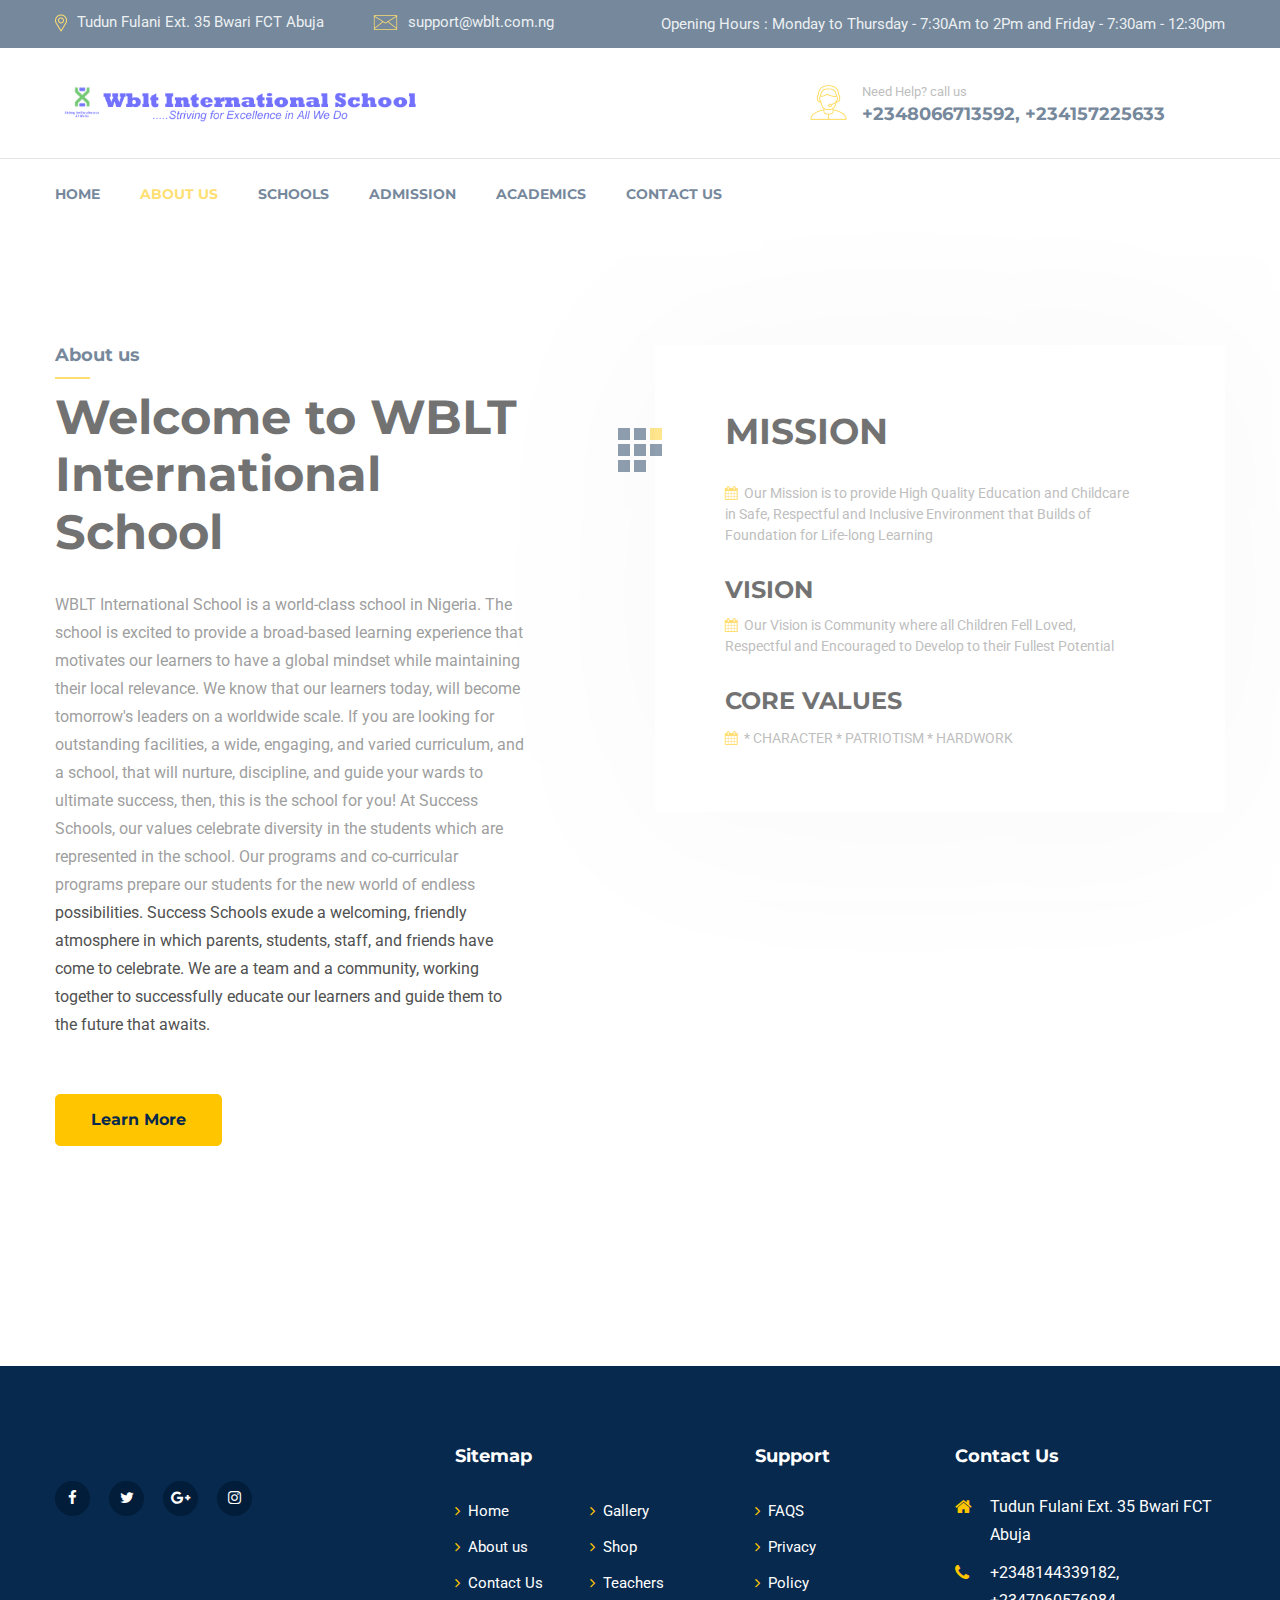
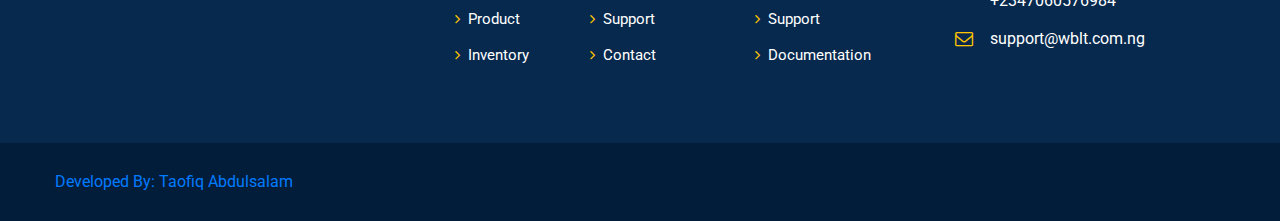
==== about.html @ e1d91306 "school soft" ====
<!doctype html>
<html lang="en">
<head>
   
    <!--====== Required meta tags ======-->
    <meta charset="utf-8">
    <meta http-equiv="x-ua-compatible" content="ie=edge">
    <meta name="description" content="">
    <meta name="viewport" content="width=device-width, initial-scale=1, shrink-to-fit=no">
    
    <!--====== Title ======-->
    <title>WBLT Int'n School</title>
    
    <!--====== Favicon Icon ======-->
    

    <!--====== Slick css ======-->
    <link rel="stylesheet" href="css4/slick.css">

    <!--====== Animate css ======-->
    <link rel="stylesheet" href="css4/animate.css">
    
    <!--====== Nice Select css ======-->
    <link rel="stylesheet" href="css4/nice-select.css">
    
    <!--====== Nice Number css ======-->
    <link rel="stylesheet" href="css4/jquery.nice-number.min.css">

    <!--====== Magnific Popup css ======-->
    <link rel="stylesheet" href="css4/magnific-popup.css">

    <!--====== Bootstrap css ======-->
    <link rel="stylesheet" href="css4/bootstrap.min.css">
    
    <!--====== Fontawesome css ======-->
    <link rel="stylesheet" href="css4/font-awesome.min.css">
    
    <!--====== Default css ======-->
    <link rel="stylesheet" href="css4/default.css">
    
    <!--====== Style css ======-->
    <link rel="stylesheet" href="css4/style.css">
    
    <!--====== Responsive css ======-->
    <link rel="stylesheet" href="css4/responsive.css">
  
  
</head>

<body>
   
    <!--====== PRELOADER PART START ======-->
    
    <div class="preloader">
        <div class="loader rubix-cube">
            <div class="layer layer-1"></div>
            <div class="layer layer-2"></div>
            <div class="layer layer-3 color-1"></div>
            <div class="layer layer-4"></div>
            <div class="layer layer-5"></div>
            <div class="layer layer-6"></div>
            <div class="layer layer-7"></div>
            <div class="layer layer-8"></div>
        </div>
    </div>
    
    <!--====== PRELOADER PART START ======-->
    
    <!--====== HEADER PART START ======-->
    
    <header id="header-part">
       
        <div class="header-top d-none d-lg-block">
            <div class="container">
                <div class="row">
                    <div class="col-lg-6">
                        <div class="header-contact text-lg-left text-center">
                            <ul>
                                <li><img src="images4/all-icon/map.png" alt="icon"><span>Tudun Fulani Ext. 35 Bwari FCT Abuja</span></li>
                                <li><img src="images4/all-icon/email.png" alt="icon"><span>support@wblt.com.ng</span></li>
                            </ul>
                        </div>
                    </div>
                    <div class="col-lg-6">
                        <div class="header-opening-time text-lg-right text-center">
                            <p>Opening Hours : Monday to Thursday - 7:30Am to 2Pm and Friday - 7:30am - 12:30pm</p>
                        </div>
                    </div>
                </div> <!-- row -->
            </div> <!-- container -->
        </div> <!-- header top -->
        
        <div class="header-logo-support pt-30 pb-30">
            <div class="container">
                <div class="row">
                    <div class="col-lg-4 col-md-4">
                        <div class="logo">
                            <a href="">
                                <img src="images/wbltskul-logo.png" alt="Logo">
                            </a>
                        </div>
                    </div>
                    <div class="col-lg-8 col-md-8">
                        <div class="support-button float-right d-none d-md-block">
                            <div class="support float-left">
                                <div class="icon">
                                    <img src="images4/all-icon/support.png" alt="icon">
                                </div>
                                <div class="cont">
                                    <p>Need Help? call us </p>
                                    <span>+2348066713592, +234157225633</span>
                                </div>
                            </div>
                            <div class="button float-left">
                                
                                
                            </div>
                        </div>
                    </div>
                </div> <!-- row -->
            </div> <!-- container -->
        </div> <!-- header logo support -->
        
        <div class="navigation">
            <div class="container">
                <div class="row">
                    <div class="col-lg-10 col-md-10 col-sm-9 col-8">
                        <nav class="navbar navbar-expand-lg">
                            <button class="navbar-toggler" type="button" data-toggle="collapse" data-target="#navbarSupportedContent" aria-controls="navbarSupportedContent" aria-expanded="false" aria-label="Toggle navigation">
                                <span class="icon-bar"></span>
                                <span class="icon-bar"></span>
                                <span class="icon-bar"></span>
                            </button>

                            <div class="collapse navbar-collapse sub-menu-bar" id="navbarSupportedContent">
                                <ul class="navbar-nav mr-auto">
                                    <li class="nav-item">
                                        <a href="index.html">Home</a>
                                        
                                    </li>
                                    <li class="nav-item">
                                        <a class="active" href="about.html">About us</a>
                                    </li>
                                    <li class="nav-item">
                                        <a href="#">Schools</a>
                                        <ul class="sub-menu">
                                            <li><a href="#">Nursery</a></li>
                                            <li><a href="#">Basic</a></li>
                                            <li><a href="#">Junior Secondary</a></li>
                                            <li><a href="#">Senior Secondary</a></li>
                                           
                                        </ul>
                                        </li>
                                        
                                    <li class="nav-item">
                                        <a href="#">Admission</a>
                                    </li>
                                    <li class="nav-item">
                                        <a href="#">Academics</a>
                                        <ul class="sub-menu">
                                            <li><a href="#">Our Curriculum</a></li>
                                            <li><a href="#">Quality Assurance</a></li>
                                            <li><a href="#">Co-Curriculum Activities</a></li>
                                            <li><a href="#">E-Learning</a></li>
                                            <li><a href="#">Special Program</a></li>
                                            <li><a href="#">Holiday Assignment</a></li>
                                            <li><a href="#">School Calendar</a></li>
                                            
                                        </ul>
                                    </li>
                                    <li class="nav-item">
                                        <a href="contactus.html">Contact Us</a>
                                    </li>                                        </ul>
                                    </li>
                                </ul>
                            </div>
                        </nav> <!-- nav -->
                    </div>
                                    </div> <!-- row -->
            </div> <!-- container -->
        </div>
        
    </header>

    
    
    <!--====== HEADER PART ENDS ======-->
   
    <!--====== SEARCH BOX PART START ======-->
    
    
    <!--====== SEARCH BOX PART ENDS ======-->
   
    <!--====== SLIDER PART START ======-->
    
    <!--====== SLIDER PART ENDS ======-->
   
    <!--====== CATEGORY PART START ======-->
       <!--====== CATEGORY PART ENDS ======-->
   
    <!--====== ABOUT PART START ======-->
    
    <section id="about-part" class="pt-65">
        <div class="container">
            <div class="row">
                <div class="col-lg-5">
                    <div class="section-title mt-50">
                        <h5>About us</h5>
                        <h2>Welcome to WBLT International School </h2>
                    </div> <!-- section title -->
                    <div class="about-cont">
                        <p>WBLT International School is a world-class school in Nigeria. The school is excited to provide a broad-based learning experience that motivates our learners to have a global mindset while maintaining their local relevance. We know that our learners today, will become tomorrow's leaders on a worldwide scale.

If you are looking for outstanding facilities, a wide, engaging, and varied curriculum, and a school, that will nurture, discipline, and guide your wards to ultimate success, then, this is the school for you! At Success Schools, our values celebrate diversity in the students which are represented in the school. Our programs and co-curricular programs prepare our students for the new world of endless possibilities. Success Schools exude a welcoming, friendly atmosphere in which parents, students, staff, and friends have come to celebrate. We are a team and a community, working together to successfully educate our learners and guide them to the future that awaits.</p>
                        <a href="#" class="main-btn mt-55">Learn More</a>
                    </div>
                </div> <!-- about cont -->
                <div class="col-lg-6 offset-lg-1">
                    <div class="about-event mt-50">
                        <div class="event-title">
                            <h3>MISSION</h3>
                        </div> <!-- event title -->
                        <ul>
                            <li>
                                <div class="singel-event">
                                    <span><i class="fa fa-calendar"></i> Our Mission is to provide High Quality Education and Childcare in Safe, Respectful and Inclusive Environment that Builds of Foundation for Life-long Learning</span><br><br>
                                    <a href="#"><h4>VISION</h4></a>
                                    <span><i class="fa fa-calendar"></i> Our Vision is Community where all Children Fell Loved, Respectful and Encouraged to Develop to their Fullest Potential</span><br><br>
                                    <a href="#"><h4>CORE VALUES</h4></a>
                                    <span><i class="fa fa-calendar"></i> * CHARACTER * PATRIOTISM  * HARDWORK </span>
                                </div>
                            </li>
                                                    </ul> 
                    </div> <!-- about event -->
                </div>
            </div> <!-- row -->
        </div> <!-- container -->
        <div class="about-bg">
            
        </div>
    </section>
    
    <!--====== ABOUT PART ENDS ======-->
   
    <!--====== APPLY PART START ======-->
    
    
    <!--====== APPLY PART ENDS ======-->
   
    <!--====== COURSE PART START ======-->
    
    
    <!--====== COURSE PART ENDS ======-->
   
    <!--====== VIDEO FEATURE PART START ======-->
    
     
    <!--====== VIDEO FEATURE PART ENDS ======-->
   
    <!--====== TEACHERS PART START ======-->
    
        <!--====== FOOTER PART START ======-->
    
    <footer id="footer-part">
        <div class="footer-top pt-40 pb-70">
            <div class="container">
                <div class="row">
                    <div class="col-lg-4 col-md-6">
                        <div class="footer-about mt-40">
                            <div class="logo">
                               
                            </div>
                            <p></p>
                            <ul class="mt-20">
                                <li><a href="#"><i class="fa fa-facebook-f"></i></a></li>
                                <li><a href="#"><i class="fa fa-twitter"></i></a></li>
                                <li><a href="#"><i class="fa fa-google-plus"></i></a></li>
                                <li><a href="#"><i class="fa fa-instagram"></i></a></li>
                            </ul>
                        </div> <!-- footer about -->
                    </div>
                    <div class="col-lg-3 col-md-6 col-sm-6">
                        <div class="footer-link mt-40">
                            <div class="footer-title pb-25">
                                <h6>Sitemap</h6>
                            </div>
                            <ul>
                                <li><a href="#"><i class="fa fa-angle-right"></i>Home</a></li>
                                <li><a href="#"><i class="fa fa-angle-right"></i>About us</a></li>
                                <li><a href="#"><i class="fa fa-angle-right"></i>Contact Us</a></li>
                                <li><a href="#"><i class="fa fa-angle-right"></i>Product</a></li>
                                <li><a href="#"><i class="fa fa-angle-right"></i>Inventory</a></li>
                            </ul>
                            <ul>
                                <li><a href="#"><i class="fa fa-angle-right"></i>Gallery</a></li>
                                <li><a href="#"><i class="fa fa-angle-right"></i>Shop</a></li>
                                <li><a href="#"><i class="fa fa-angle-right"></i>Teachers</a></li>
                                <li><a href="#"><i class="fa fa-angle-right"></i>Support</a></li>
                                <li><a href="#"><i class="fa fa-angle-right"></i>Contact</a></li>
                            </ul>
                        </div> <!-- footer link -->
                    </div>
                    <div class="col-lg-2 col-md-6 col-sm-6">
                        <div class="footer-link support mt-40">
                            <div class="footer-title pb-25">
                                <h6>Support</h6>
                            </div>
                            <ul>
                                <li><a href="#"><i class="fa fa-angle-right"></i>FAQS</a></li>
                                <li><a href="#"><i class="fa fa-angle-right"></i>Privacy</a></li>
                                <li><a href="#"><i class="fa fa-angle-right"></i>Policy</a></li>
                                <li><a href="#"><i class="fa fa-angle-right"></i>Support</a></li>
                                <li><a href="#"><i class="fa fa-angle-right"></i>Documentation</a></li>
                            </ul>
                        </div> <!-- support -->
                    </div>
                   <div class="col-lg-3 col-md-6">
                        <div class="footer-address mt-40">
                            <div class="footer-title pb-25">
                                <h6>Contact Us</h6>
                            </div>
                            <ul>
                                <li>
                                    <div class="icon">
                                        <i class="fa fa-home"></i>
                                    </div>
                                    <div class="cont">
                                        <p>Tudun Fulani Ext. 35 Bwari FCT Abuja</p>
                                    </div>
                                </li>
                                <li>
                                    <div class="icon">
                                        <i class="fa fa-phone"></i>
                                    </div>
                                    <div class="cont">
                                        <p>+2348144339182, +2347060576984</p>
                                    </div>
                                </li>
                                <li>
                                    <div class="icon">
                                        <i class="fa fa-envelope-o"></i>
                                    </div>
                                    <div class="cont">
                                        <p>support@wblt.com.ng</p>
                                    </div>
                                </li>
                            </ul>
                        </div> <!-- footer address -->
                    </div>
                </div> <!-- row -->
            </div> <!-- container -->
        </div> <!-- footer top -->
        
        
        <div class="footer-copyright pt-10 pb-25">
            <div class="container">
                <div class="row">
                    <div class="col-md-8">
                        <div class="copyright text-md-left text-center pt-15">
                            <p><a target="_blank" href="https://www.wblt.com.ng">Developed By: Taofiq Abdulsalam </a> </p>
                        </div>
                    </div>
                    <div class="col-md-4">
                        <div class="copyright text-md-right text-center pt-15">
                           
                        </div>
                    </div>
                </div> <!-- row -->
            </div> <!-- container -->
        </div> <!-- footer copyright -->
    </footer>
    
    <!--====== FOOTER PART ENDS ======-->
   
    <!--====== BACK TO TP PART START ======-->
    
   <a href="#" class="back-to-top"><i class="fa fa-angle-up"></i></a>
    
    <!--====== BACK TO TP PART ENDS ======-->
    <!--====== jquery js ======-->
    <script src="js4/vendor/modernizr-3.6.0.min.js"></script>
    <script src="js4/vendor/jquery-1.12.4.min.js"></script>

    <!--====== Bootstrap js ======-->
    <script src="js4/bootstrap.min.js"></script>
    
    <!--====== Slick js ======-->
    <script src="js4/slick.min.js"></script>
    
    <!--====== Magnific Popup js ======-->
    <script src="js4/jquery.magnific-popup.min.js"></script>
    
    <!--====== Counter Up js ======-->
    <script src="js4/waypoints.min.js"></script>
    <script src="js4/jquery.counterup.min.js"></script>
    
    <!--====== Nice Select js ======-->
    <script src="js4/jquery.nice-select.min.js"></script>
    
    <!--====== Nice Number js ======-->
    <script src="js4/jquery.nice-number.min.js"></script>
    
    <!--====== Count Down js ======-->
    <script src="js4/jquery.countdown.min.js"></script>
    
    <!--====== Validator js ======-->
    <script src="js4/validator.min.js"></script>
    
    <!--====== Ajax Contact js ======-->
    <script src="js4/ajax-contact.js"></script>
    
    <!--====== Main js ======-->
    <script src="js4/main.js"></script>
    
    <!--====== Map js ======-->
    
</body>
</html>
---- css4/nice-select.css ----
.nice-select {
  -webkit-tap-highlight-color: transparent;
  background-color: #fff;
  border-radius: 5px;
  border: solid 1px #e8e8e8;
  box-sizing: border-box;
  clear: both;
  cursor: pointer;
  display: block;
  float: left;
  font-family: inherit;
  font-size: 14px;
  font-weight: normal;
  height: 42px;
  line-height: 40px;
  outline: none;
  padding-left: 18px;
  padding-right: 30px;
  position: relative;
  text-align: left !important;
  -webkit-transition: all 0.2s ease-in-out;
  transition: all 0.2s ease-in-out;
  -webkit-user-select: none;
     -moz-user-select: none;
      -ms-user-select: none;
          user-select: none;
  white-space: nowrap;
  width: auto; }
  .nice-select:hover {
    border-color: #dbdbdb; }
  .nice-select:active, .nice-select.open, .nice-select:focus {
    border-color: #999; }
  .nice-select:after {
    border-bottom: 2px solid #999;
    border-right: 2px solid #999;
    content: '';
    display: block;
    height: 5px;
    margin-top: -4px;
    pointer-events: none;
    position: absolute;
    right: 12px;
    top: 50%;
    -webkit-transform-origin: 66% 66%;
        -ms-transform-origin: 66% 66%;
            transform-origin: 66% 66%;
    -webkit-transform: rotate(45deg);
        -ms-transform: rotate(45deg);
            transform: rotate(45deg);
    -webkit-transition: all 0.15s ease-in-out;
    transition: all 0.15s ease-in-out;
    width: 5px; }
  .nice-select.open:after {
    -webkit-transform: rotate(-135deg);
        -ms-transform: rotate(-135deg);
            transform: rotate(-135deg); }
  .nice-select.open .list {
    opacity: 1;
    pointer-events: auto;
    -webkit-transform: scale(1) translateY(0);
        -ms-transform: scale(1) translateY(0);
            transform: scale(1) translateY(0); }
  .nice-select.disabled {
    border-color: #ededed;
    color: #999;
    pointer-events: none; }
    .nice-select.disabled:after {
      border-color: #cccccc; }
  .nice-select.wide {
    width: 100%; }
    .nice-select.wide .list {
      left: 0 !important;
      right: 0 !important; }
  .nice-select.right {
    float: right; }
    .nice-select.right .list {
      left: auto;
      right: 0; }
  .nice-select.small {
    font-size: 12px;
    height: 36px;
    line-height: 34px; }
    .nice-select.small:after {
      height: 4px;
      width: 4px; }
    .nice-select.small .option {
      line-height: 34px;
      min-height: 34px; }
  .nice-select .list {
    background-color: #fff;
    border-radius: 5px;
    box-shadow: 0 0 0 1px rgba(68, 68, 68, 0.11);
    box-sizing: border-box;
    margin-top: 4px;
    opacity: 0;
    overflow: hidden;
    padding: 0;
    pointer-events: none;
    position: absolute;
    top: 100%;
    left: 0;
    -webkit-transform-origin: 50% 0;
        -ms-transform-origin: 50% 0;
            transform-origin: 50% 0;
    -webkit-transform: scale(0.75) translateY(-21px);
        -ms-transform: scale(0.75) translateY(-21px);
            transform: scale(0.75) translateY(-21px);
    -webkit-transition: all 0.2s cubic-bezier(0.5, 0, 0, 1.25), opacity 0.15s ease-out;
    transition: all 0.2s cubic-bezier(0.5, 0, 0, 1.25), opacity 0.15s ease-out;
    z-index: 9; }
    .nice-select .list:hover .option:not(:hover) {
      background-color: transparent !important; }
  .nice-select .option {
    cursor: pointer;
    font-weight: 400;
    line-height: 40px;
    list-style: none;
    min-height: 40px;
    outline: none;
    padding-left: 18px;
    padding-right: 29px;
    text-align: left;
    -webkit-transition: all 0.2s;
    transition: all 0.2s; }
    .nice-select .option:hover, .nice-select .option.focus, .nice-select .option.selected.focus {
      background-color: #f6f6f6; }
    .nice-select .option.selected {
      font-weight: bold; }
    .nice-select .option.disabled {
      background-color: transparent;
      color: #999;
      cursor: default; }

.no-csspointerevents .nice-select .list {
  display: none; }

.no-csspointerevents .nice-select.open .list {
  display: block; }
---- css4/default.css ----
/*
  Theme Name: Edubin - LMS Education HTML Template
  Author: Pixelcurve
  Author URL: https://themeforest.net/user/pixelcurve
  Support: zetheme24@gmail.com
  Description: Creative  HTML5 template.
  Version: 1.1
*/


/* Deafult Margin & Padding */
/*-- Margin Top --*/
.mt-5 {
	margin-top: 5px;
}
.mt-10 {
	margin-top: 10px;
}
.mt-15 {
	margin-top: 15px;
}
.mt-20 {
	margin-top: 20px;
}
.mt-25 {
	margin-top: 25px;
}
.mt-30 {
	margin-top: 30px;
}
.mt-35 {
	margin-top: 35px;
}
.mt-40 {
	margin-top: 40px;
}
.mt-45 {
	margin-top: 45px;
}
.mt-50 {
	margin-top: 50px;
}
.mt-55 {
	margin-top: 55px;
}
.mt-60 {
	margin-top: 60px;
}
.mt-65 {
	margin-top: 65px;
}
.mt-70 {
	margin-top: 70px;
}
.mt-75 {
	margin-top: 75px;
}
.mt-80 {
	margin-top: 80px;
}
.mt-85 {
	margin-top: 85px;
}
.mt-90 {
	margin-top: 90px;
}
.mt-95 {
	margin-top: 95px;
}
.mt-100 {
	margin-top: 100px;
}
.mt-105 {
	margin-top: 105px;
}
.mt-110 {
	margin-top: 110px;
}
.mt-115 {
	margin-top: 115px;
}
.mt-120 {
	margin-top: 120px;
}
.mt-125 {
	margin-top: 125px;
}
.mt-130 {
	margin-top: 130px;
}
.mt-135 {
	margin-top: 135px;
}
.mt-140 {
	margin-top: 140px;
}
.mt-145 {
	margin-top: 145px;
}
.mt-150 {
	margin-top: 150px;
}
.mt-155 {
	margin-top: 155px;
}
.mt-160 {
	margin-top: 160px;
}
.mt-165 {
	margin-top: 165px;
}
.mt-170 {
	margin-top: 170px;
}
.mt-175 {
	margin-top: 175px;
}
.mt-180 {
	margin-top: 180px;
}
.mt-185 {
	margin-top: 185px;
}
.mt-190 {
	margin-top: 190px;
}
.mt-195 {
	margin-top: 195px;
}
.mt-200 {
	margin-top: 200px;
}
/*-- Margin Bottom --*/

.mb-5 {
	margin-bottom: 5px;
}
.mb-10 {
	margin-bottom: 10px;
}
.mb-15 {
	margin-bottom: 15px;
}
.mb-20 {
	margin-bottom: 20px;
}
.mb-25 {
	margin-bottom: 25px;
}
.mb-30 {
	margin-bottom: 30px;
}
.mb-35 {
	margin-bottom: 35px;
}
.mb-40 {
	margin-bottom: 40px;
}
.mb-45 {
	margin-bottom: 45px;
}
.mb-50 {
	margin-bottom: 50px;
}
.mb-55 {
	margin-bottom: 55px;
}
.mb-60 {
	margin-bottom: 60px;
}
.mb-65 {
	margin-bottom: 65px;
}
.mb-70 {
	margin-bottom: 70px;
}
.mb-75 {
	margin-bottom: 75px;
}
.mb-80 {
	margin-bottom: 80px;
}
.mb-85 {
	margin-bottom: 85px;
}
.mb-90 {
	margin-bottom: 90px;
}
.mb-95 {
	margin-bottom: 95px;
}
.mb-100 {
	margin-bottom: 100px;
}
.mb-105 {
	margin-bottom: 105px;
}
.mb-110 {
	margin-bottom: 110px;
}
.mb-115 {
	margin-bottom: 115px;
}
.mb-120 {
	margin-bottom: 120px;
}
.mb-125 {
	margin-bottom: 125px;
}
.mb-130 {
	margin-bottom: 130px;
}
.mb-135 {
	margin-bottom: 135px;
}
.mb-140 {
	margin-bottom: 140px;
}
.mb-145 {
	margin-bottom: 145px;
}
.mb-150 {
	margin-bottom: 150px;
}
.mb-155 {
	margin-bottom: 155px;
}
.mb-160 {
	margin-bottom: 160px;
}
.mb-165 {
	margin-bottom: 165px;
}
.mb-170 {
	margin-bottom: 170px;
}
.mb-175 {
	margin-bottom: 175px;
}
.mb-180 {
	margin-bottom: 180px;
}
.mb-185 {
	margin-bottom: 185px;
}
.mb-190 {
	margin-bottom: 190px;
}
.mb-195 {
	margin-bottom: 195px;
}
.mb-200 {
	margin-bottom: 200px;
}
/*-- margin left --*/
.ml-5 {
	margin-left: 5px;
}
.ml-10 {
	margin-left: 10px;
}
.ml-15 {
	margin-left: 15px;
}
.ml-20 {
	margin-left: 20px;
}
.ml-25 {
	margin-left: 25px;
}
.ml-30 {
	margin-left: 30px;
}
.ml-35 {
	margin-left: 35px;
}
.ml-40 {
	margin-left: 40px;
}
.ml-45 {
	margin-left: 45px;
}
.ml-50 {
	margin-left: 50px;
}
.ml-55 {
	margin-left: 55px;
}
.ml-60 {
	margin-left: 60px;
}
.ml-65 {
	margin-left: 65px;
}
.ml-70 {
	margin-left: 70px;
}
.ml-75 {
	margin-left: 75px;
}
.ml-80 {
	margin-left: 80px;
}
.ml-85 {
	margin-left: 85px;
}
.ml-90 {
	margin-left: 90px;
}
.ml-95 {
	margin-left: 95px;
}
.ml-100 {
	margin-left: 100px;
}
.ml-105 {
	margin-left: 105px;
}
.ml-110 {
	margin-left: 110px;
}
.ml-115 {
	margin-left: 115px;
}
.ml-120 {
	margin-left: 120px;
}
.ml-125 {
	margin-left: 125px;
}
.ml-130 {
	margin-left: 130px;
}
.ml-135 {
	margin-left: 135px;
}
.ml-140 {
	margin-left: 140px;
}
.ml-145 {
	margin-left: 145px;
}
.ml-150 {
	margin-left: 150px;
}
.ml-155 {
	margin-left: 155px;
}
.ml-160 {
	margin-left: 160px;
}
.ml-165 {
	margin-left: 165px;
}
.ml-170 {
	margin-left: 170px;
}
.ml-175 {
	margin-left: 175px;
}
.ml-180 {
	margin-left: 180px;
}
.ml-185 {
	margin-left: 185px;
}
.ml-190 {
	margin-left: 190px;
}
.ml-195 {
	margin-left: 195px;
}
.ml-200 {
	margin-left: 200px;
}
/*-- margin right --*/
.mr-5 {
	margin-right: 5px;
}
.mr-10 {
	margin-right: 10px;
}
.mr-15 {
	margin-right: 15px;
}
.mr-20 {
	margin-right: 20px;
}
.mr-25 {
	margin-right: 25px;
}
.mr-30 {
	margin-right: 30px;
}
.mr-35 {
	margin-right: 35px;
}
.mr-40 {
	margin-right: 40px;
}
.mr-45 {
	margin-right: 45px;
}
.mr-50 {
	margin-right: 50px;
}
.mr-55 {
	margin-right: 55px;
}
.mr-60 {
	margin-right: 60px;
}
.mr-65 {
	margin-right: 65px;
}
.mr-70 {
	margin-right: 70px;
}
.mr-75 {
	margin-right: 75px;
}
.mr-80 {
	margin-right: 80px;
}
.mr-85 {
	margin-right: 85px;
}
.mr-90 {
	margin-right: 90px;
}
.mr-95 {
	margin-right: 95px;
}
.mr-100 {
	margin-right: 100px;
}
.mr-105 {
	margin-right: 105px;
}
.mr-110 {
	margin-right: 110px;
}
.mr-115 {
	margin-right: 115px;
}
.mr-120 {
	margin-right: 120px;
}
.mr-125 {
	margin-right: 125px;
}
.mr-130 {
	margin-right: 130px;
}
.mr-135 {
	margin-right: 135px;
}
.mr-140 {
	margin-right: 140px;
}
.mr-145 {
	margin-right: 145px;
}
.mr-150 {
	margin-right: 150px;
}
.mr-155 {
	margin-right: 155px;
}
.mr-160 {
	margin-right: 160px;
}
.mr-165 {
	margin-right: 165px;
}
.mr-170 {
	margin-right: 170px;
}
.mr-175 {
	margin-right: 175px;
}
.mr-180 {
	margin-right: 180px;
}
.mr-185 {
	margin-right: 185px;
}
.mr-190 {
	margin-right: 190px;
}
.mr-195 {
	margin-right: 195px;
}
.mr-200 {
	margin-right: 200px;
}


/*-- Padding Top --*/

.pt-5 {
	padding-top: 5px;
}
.pt-10 {
	padding-top: 10px;
}
.pt-15 {
	padding-top: 15px;
}
.pt-20 {
	padding-top: 20px;
}
.pt-25 {
	padding-top: 25px;
}
.pt-30 {
	padding-top: 30px;
}
.pt-35 {
	padding-top: 35px;
}
.pt-40 {
	padding-top: 40px;
}
.pt-45 {
	padding-top: 45px;
}
.pt-50 {
	padding-top: 50px;
}
.pt-55 {
	padding-top: 55px;
}
.pt-60 {
	padding-top: 60px;
}
.pt-65 {
	padding-top: 65px;
}
.pt-70 {
	padding-top: 70px;
}
.pt-75 {
	padding-top: 75px;
}
.pt-80 {
	padding-top: 80px;
}
.pt-85 {
	padding-top: 85px;
}
.pt-90 {
	padding-top: 90px;
}
.pt-95 {
	padding-top: 95px;
}
.pt-100 {
	padding-top: 100px;
}
.pt-105 {
	padding-top: 105px;
}
.pt-110 {
	padding-top: 110px;
}
.pt-115 {
	padding-top: 115px;
}
.pt-120 {
	padding-top: 120px;
}
.pt-125 {
	padding-top: 125px;
}
.pt-130 {
	padding-top: 130px;
}
.pt-135 {
	padding-top: 135px;
}
.pt-140 {
	padding-top: 140px;
}
.pt-145 {
	padding-top: 145px;
}
.pt-150 {
	padding-top: 150px;
}
.pt-155 {
	padding-top: 155px;
}
.pt-160 {
	padding-top: 160px;
}
.pt-165 {
	padding-top: 165px;
}
.pt-170 {
	padding-top: 170px;
}
.pt-175 {
	padding-top: 175px;
}
.pt-180 {
	padding-top: 180px;
}
.pt-185 {
	padding-top: 185px;
}
.pt-190 {
	padding-top: 190px;
}
.pt-195 {
	padding-top: 195px;
}
.pt-200 {
	padding-top: 200px;
}
/*-- Padding Bottom --*/

.pb-5 {
	padding-bottom: 5px;
}
.pb-10 {
	padding-bottom: 10px;
}
.pb-15 {
	padding-bottom: 15px;
}
.pb-20 {
	padding-bottom: 20px;
}
.pb-25 {
	padding-bottom: 25px;
}
.pb-30 {
	padding-bottom: 30px;
}
.pb-35 {
	padding-bottom: 35px;
}
.pb-40 {
	padding-bottom: 40px;
}
.pb-45 {
	padding-bottom: 45px;
}
.pb-50 {
	padding-bottom: 50px;
}
.pb-55 {
	padding-bottom: 55px;
}
.pb-60 {
	padding-bottom: 60px;
}
.pb-65 {
	padding-bottom: 65px;
}
.pb-70 {
	padding-bottom: 70px;
}
.pb-75 {
	padding-bottom: 75px;
}
.pb-80 {
	padding-bottom: 80px;
}
.pb-85 {
	padding-bottom: 85px;
}
.pb-90 {
	padding-bottom: 90px;
}
.pb-95 {
	padding-bottom: 95px;
}
.pb-100 {
	padding-bottom: 100px;
}
.pb-105 {
	padding-bottom: 105px;
}
.pb-110 {
	padding-bottom: 110px;
}
.pb-115 {
	padding-bottom: 115px;
}
.pb-120 {
	padding-bottom: 120px;
}
.pb-125 {
	padding-bottom: 125px;
}
.pb-130 {
	padding-bottom: 130px;
}
.pb-135 {
	padding-bottom: 135px;
}
.pb-140 {
	padding-bottom: 140px;
}
.pb-145 {
	padding-bottom: 145px;
}
.pb-150 {
	padding-bottom: 150px;
}
.pb-155 {
	padding-bottom: 155px;
}
.pb-160 {
	padding-bottom: 160px;
}
.pb-165 {
	padding-bottom: 165px;
}
.pb-170 {
	padding-bottom: 170px;
}
.pb-175 {
	padding-bottom: 175px;
}
.pb-180 {
	padding-bottom: 180px;
}
.pb-185 {
	padding-bottom: 185px;
}
.pb-190 {
	padding-bottom: 190px;
}
.pb-195 {
	padding-bottom: 195px;
}
.pb-200 {
	padding-bottom: 200px;
}

/*-- Padding left --*/

.pl-0 {
	padding-left: 0px;
}
.pl-5 {
	padding-left: 5px;
}
.pl-10 {
	padding-left: 10px;
}
.pl-15 {
	padding-left: 15px;
}
.pl-20 {
	padding-left: 20px;
}
.pl-25 {
	padding-left: 25px;
}
.pl-30 {
	padding-left: 30px;
}
.pl-35 {
	padding-left: 35px;
}
.pl-40 {
	padding-left: 40px;
}
.pl-45 {
	padding-left: 45px;
}
.pl-50 {
	padding-left: 50px;
}
.pl-55 {
	padding-left: 55px;
}
.pl-60 {
	padding-left: 60px;
}
.pl-65 {
	padding-left: 65px;
}
.pl-70 {
	padding-left: 70px;
}
.pl-75 {
	padding-left: 75px;
}
.pl-80 {
	padding-left: 80px;
}
.pl-85 {
	padding-left: 85px;
}
.pl-90 {
	padding-left: 90px;
}
.pl-100 {
	padding-left: 100px;
}
.pl-105 {
	padding-left: 105px;
}
.pl-110 {
	padding-left: 110px;
}
.pl-115 {
	padding-left: 115px;
}
.pl-120 {
	padding-left: 120px;
}
.pl-125 {
	padding-left: 125px;
}
/*-- Padding right --*/

.pr-0 {
	padding-right: 0px;
}
.pr-5 {
	padding-right: 5px;
}
.pr-10 {
	padding-right: 10px;
}
.pr-15 {
	padding-right: 15px;
}
.pr-20 {
	padding-right: 20px;
}
.pr-25 {
	padding-right: 25px;
}
.pr-30 {
	padding-right: 30px;
}
.pr-35 {
	padding-right: 35px;
}
.pr-40 {
	padding-right: 40px;
}
.pr-45 {
	padding-right: 45px;
}
.pr-50 {
	padding-right: 50px;
}
.pr-55 {
	padding-right: 55px;
}
.pr-60 {
	padding-right: 60px;
}
.pr-65 {
	padding-right: 65px;
}
.pr-70 {
	padding-right: 70px;
}
.pr-75 {
	padding-right: 75px;
}
.pr-80 {
	padding-right: 80px;
}
.pr-85 {
	padding-right: 85px;
}
.pr-90 {
	padding-right: 90px;
}
.pr-95 {
	padding-right: 95px;
}
.pr-100 {
	padding-right: 100px;
}
.pr-105 {
	padding-right: 105px;
}
/* Background Color */

.gray-bg {
	background: #edf0f2;
}
.white-bg {
	background: #fff;
}
.black-bg {
	background: #222;
}
/* Color */

.white {
	color: #fff;
}
.black {
	color: #222;
}
/* black overlay */

[data-overlay] {
	position: relative;
}
[data-overlay]::before {
	background: #07294d none repeat scroll 0 0;
	content: "";
	height: 100%;
	left: 0;
	position: absolute;
	top: 0;
	width: 100%;
	z-index: 1;
}
[data-overlay="3"]::before {
	opacity: 0.3;
}
[data-overlay="4"]::before {
	opacity: 0.4;
}
[data-overlay="5"]::before {
	opacity: 0.5;
}
[data-overlay="6"]::before {
	opacity: 0.6;
}
[data-overlay="7"]::before {
	opacity: 0.7;
}
[data-overlay="8"]::before {
	opacity: 0.8;
}
[data-overlay="9"]::before {
	opacity: 0.9;
}
---- css4/style.css ----
/*
  Theme Name: Edubin - LMS Education HTML Template
  Author: ZeTheme
  Author URL: https://themeforest.net/user/pixelcurve
  Support: zetheme24@gmail.com
  Description: Creative  HTML5 template.
  Version: 1.1
*/

/* CSS Index 
-----------------------------------
1. Theme default
2. HEADER
3. SLIDER
4. CATEGORY
5. ABOUT
6. APPLY
7. COURSE
8. VIDEO FEATURES
9. TEACHERS
10. PUBLICATION
11. TEASTIMONIAL
12. NEWS
13. FOOTER
14. CATEGORY 2
15. COURSE 2
16. COUNTER
17. TEACHERS 2
18. EVENT 2
19. COUNT DOWN
20. PAGE BANNER
21. ABOUT PAGE
22. COURSES PAGE
23. COURSE SINGEl PAGE
24. EVENT PAGE
25. EVENT SINGEL PAGE
26. TEACHERS SInGEL PAGE
27. BLOG PAGE
28. BLOG SINGEL PAGE
29. SHOP PAGE
30. SHOP SINGEL PAGE
31. CONTACT PAGE 

*/


/*===========================
    1. Theme default css 
===========================*/


@import url('https://fonts.googleapis.com/css?family=Montserrat:300,400,500,600,700|Roboto:300,400,500,700');

 body {
	font-family: 'Roboto', sans-serif;
	font-weight: 400;
	font-style: normal;
    -webkit-font-smoothing: antialiased;
    -moz-osx-font-smoothing: grayscale;
}

img {
	max-width: 100%;
}

a:focus,
input:focus,
textarea:focus,
button:focus {
	text-decoration: none;
	outline: none;
}

a:focus,
a:hover{
	text-decoration: none;
}

i,
span,
a{
    display: inline-block;
}

h1,
h2,
h3,
h4,
h5,
h6 {
	font-family: 'Montserrat', sans-serif;
	font-weight: 700;
	color: #1d2025;
	margin: 0px;
}

h1 {
	font-weight: 500;
}
h2 {
	font-size: 36px;
}
h3 {
	font-size: 28px;
}
h4 {
	font-size: 22px;
}
h5 {
	font-size: 18px;
}
h6 {
	font-size: 16px;
}
ul,ol {
	margin: 0px;
	padding: 0px;
    list-style-type: none;
}

p {
	font-size: 16px;
	font-weight: 400;
	line-height: 28px;
	color: #505050;
	margin: 0px;
}

.bg_cover{
    background-position: center center;
    background-size: cover;
    background-repeat: no-repeat;
    width: 100%;
    height: 100%;
}

/*===== All Button Style =====*/

.main-btn {
	display: inline-block;
	font-weight: 500;
	text-align: center;
	white-space: nowrap;
	vertical-align: middle;
	-webkit-user-select: none;
	-moz-user-select: none;
	-ms-user-select: none;
	user-select: none;
	border: 1px solid #ffc600;
	padding: 0 35px;
	font-size: 16px;
    font-family: 'Montserrat', sans-serif;
    font-weight: 700;
	line-height: 50px;
	border-radius: 5px;
    color: #07294d;
    cursor: pointer;
    position: relative;
    overflow: hidden;
    z-index: 5;
    -webkit-transition: 0.4s ease-in-out;
    transition: 0.4s ease-in-out;
    background-color: #ffc600;
}
.main-btn:hover{
    color: #ffc600;
    border-color: #07294d;
    background-color: #07294d;
}



/*===== All Section Title Style =====*/

.section-title{}
.section-title h5{
    color: #07294d;
    position: relative;
    padding-bottom: 12px;
}
.section-title h5::before{
    content: '';
    position: absolute;
    width: 35px;
    height: 2px;
    background-color: #ffc600;
    bottom: 0;
    left: 0;
}
.section-title h2{
    font-size: 48px;
    color: #000;
    padding-top: 10px;
}

/*===== Preloader Style =====*/

.preloader {
	position: fixed;
	top: 0;
	left: 0;
	width: 100%;
	height: 100%;
	background-color: #fff;
	z-index: 9999;
}
.preloader .color-1{
    background-color: #ffc600 !important;
}
.rubix-cube {
	border: 1px solid #FFF;
	width: 48px;
	height: 48px;
	background-color: #FFF;
	position: absolute;
	top: 50%;
	left: 50%;
	-webkit-transform: translate(-50%, -50%);
	transform: translate(-50%, -50%);
}
.rubix-cube .layer{
	width:14px;
	height:14px;
	background-color:#07294d;
	border:1px solid #FFF;
	position:absolute;
	
}
.rubix-cube .layer-1{
	left:0px;
	top:0px;
	-webkit-animation: rubixcube4 2s infinite linear;
	animation: rubixcube4 2s infinite linear; 
}
.rubix-cube .layer-2{
	left:16px;
	top:0px;
	-webkit-animation: rubixcube3 2s infinite  linear;
	animation: rubixcube3 2s infinite  linear; 
}
.rubix-cube .layer-3{
	left:32px;
	top:0px;
}
.rubix-cube .layer-4{
	left:0px;
	top:16px;
	-webkit-animation: rubixcube5 2s infinite linear;
	animation: rubixcube5 2s infinite linear; 
	
}
.rubix-cube .layer-5{
	left:16px;
	top:16px;
	-webkit-animation: rubixcube2 2s infinite linear;
	animation: rubixcube2 2s infinite linear; 
}
.rubix-cube .layer-6{
	left:32px;
	top:16px;
	-webkit-animation: rubixcube1 2s infinite linear;
	animation: rubixcube1 2s infinite linear; 
}
.rubix-cube .layer-7{
	left:0px;
	top:32px;
	-webkit-animation: rubixcube6 2s infinite linear;
	animation: rubixcube6 2s infinite linear; 
}
.rubix-cube .layer-8{
	left:16px;
	top:32px;
	-webkit-animation: rubixcube7 2s infinite linear;
	animation: rubixcube7 2s infinite linear; 
	
}
@-webkit-keyframes rubixcube1{
	20%{ top:16px; left:32px;}
	30%{ top:32px; left:32px; }
	40%{ top:32px; left:32px; }
	50%{ top:32px; left:32px; }
	60%{ top:32px; left:32px; }	
	70%{ top:32px; left:32px; }	
	80%{ top:32px; left:32px; }	
	90%{ top:32px; left:32px; }	
	100%{ top:32px; left:16px; }
	
}
@keyframes rubixcube1{
	20%{ top:16px; left:32px;}
	30%{ top:32px; left:32px; }
	40%{ top:32px; left:32px; }
	50%{ top:32px; left:32px; }
	60%{ top:32px; left:32px; }	
	70%{ top:32px; left:32px; }	
	80%{ top:32px; left:32px; }	
	90%{ top:32px; left:32px; }	
	100%{ top:32px; left:16px; }
	
}
@-webkit-keyframes rubixcube2{
	30%{ left:16px;}
	40%{ left:32px;}
	50%{ left:32px;}
	60%{ left:32px;}
	70%{ left:32px;}
	80%{ left:32px;}
	90%{ left:32px;}
	100%{ left:32px;}
}
@keyframes rubixcube2{
	30%{ left:16px;}
	40%{ left:32px;}
	50%{ left:32px;}
	60%{ left:32px;}
	70%{ left:32px;}
	80%{ left:32px;}
	90%{ left:32px;}
	100%{ left:32px;}
}

@-webkit-keyframes rubixcube3{
	30%{ top:0px;}
	40%{ top:0px;}
	50%{ top:16px;}
	60%{ top:16px;}
	70%{ top:16px;}
	80%{ top:16px;}
	90%{ top:16px;}
	100%{ top:16px;}
}

@keyframes rubixcube3{
	30%{ top:0px;}
	40%{ top:0px;}
	50%{ top:16px;}
	60%{ top:16px;}
	70%{ top:16px;}
	80%{ top:16px;}
	90%{ top:16px;}
	100%{ top:16px;}
}
@-webkit-keyframes rubixcube4{
	50%{ left:0px;}
	60%{ left:16px;}
	70%{ left:16px;}
	80%{ left:16px;}
	90%{ left:16px;}
	100%{ left:16px;}
}
@keyframes rubixcube4{
	50%{ left:0px;}
	60%{ left:16px;}
	70%{ left:16px;}
	80%{ left:16px;}
	90%{ left:16px;}
	100%{ left:16px;}
}
@-webkit-keyframes rubixcube5{
	60%{ top:16px;}
	70%{ top:0px;}
	80%{ top:0px;}
	90%{ top:0px;}
	100%{ top:0px;}
}
@keyframes rubixcube5{
	60%{ top:16px;}
	70%{ top:0px;}
	80%{ top:0px;}
	90%{ top:0px;}
	100%{ top:0px;}
}
@-webkit-keyframes rubixcube6{
	70%{ top:32px;}
	80%{ top:16px;}
	90%{ top:16px;}
	100%{ top:16px;}
}
@keyframes rubixcube6{
	70%{ top:32px;}
	80%{ top:16px;}
	90%{ top:16px;}
	100%{ top:16px;}
}
@-webkit-keyframes rubixcube7{
	80%{ left:16px;}
	90%{ left:0px;}
	100%{ left:0px;}
}
@keyframes rubixcube7{
	80%{ left:16px;}
	90%{ left:0px;}
	100%{ left:0px;}
}





/*=====================================================
    2. HEADER css 
======================================================*/


/*===== Header top =====*/

.header-top{
    background-color: #07294d;
    padding-top: 10px;
    padding-bottom: 10px;
}
.header-contact{}
.header-contact ul{}
.header-contact ul li{
    display: inline-block;
    margin-right: 45px;
}
.header-contact ul li:last-child{
    margin-right: 0;
}

.header-contact ul li img{}
.header-contact ul li span {
	color: #dee2e6;
	font-size: 15px;
	font-weight: 400;
	margin-left: 10px;
}

.header-opening-time{}
.header-opening-time p {
	color: #dee2e6;
	font-size: 15px;
	font-weight: 400;
}

/*===== Header Logo support =====*/

.header-logo-support{
    border-bottom: 1px solid #cecece;
}

.support-button{}
.support-button .support {
	display: -moz-flex;
	display: -ms-flex;
	display: -o-flex;
	display: -webkit-box;
	display: -ms-flexbox;
	display: flex;
	-webkit-box-align: start;
	-ms-flex-align: start;
	align-items: flex-start;
	margin-top: 7px;
}
.support-button .support .icon{}
.support-button .support .cont{
    margin-left: 15px;
    margin-top: -2px;
}
.support-button .support .cont p{
    font-size: 13px;
    color: #8a8a8a;
    line-height: 18px
}
.support-button .support .cont span{
    font-size: 18px;
    color: #07294d;
    font-family: 'Montserrat', sans-serif;
    font-weight: 700;
}

.support-button .button{
    margin-left: 60px;
}

/*===== Header Menu =====*/

.navigation{}

.navigation.sticky {
	position: fixed;
	top: 0;
	left: 0;
	width: 100%;
	background: #fff;
	z-index: 999;
    border-bottom: 1px solid #cecece;
    -webkit-box-shadow: 0px 0px 191px 0px rgba(0,0,0,0.06);
    box-shadow: 0px 0px 191px 0px rgba(0,0,0,0.06);
    -webkit-animation: sticky 2s;
    animation: sticky 2s;
}

@-webkit-keyframes sticky {
    0%{
        -webkit-transform: translateY(-100%);
        transform: translateY(-100%)
    }
    100%{
        -webkit-transform: translateY(0%);
        transform: translateY(0%)
    }
}

@keyframes sticky {
    0%{
        -webkit-transform: translateY(-100%);
        transform: translateY(-100%)
    }
    100%{
        -webkit-transform: translateY(0%);
        transform: translateY(0%)
    }
}

.navigation .navbar{
    padding: 0;
}

.navigation .navbar .navbar-nav{}
.navigation .navbar .navbar-nav li{
    margin-right: 40px;
    position: relative;
}
.navigation .navbar .navbar-nav li:last-child{
    margin-right: 0;
}

.navigation .navbar .navbar-nav li a{
    font-size: 14px;
    font-family: 'Montserrat', sans-serif;
    font-weight: 700;
    color: #07294d;
    text-transform: uppercase;
    -webkit-transition: all 0.4s linear;
    transition: all 0.4s linear;
    padding: 25px 0;
}

.navigation .navbar .navbar-nav > li > a.active,
.navigation .navbar .navbar-nav > li > a:hover{
    color: #ffc600;
}

.navigation .navbar .navbar-nav li .sub-menu{
    position: absolute;
    top: 110%;
    left: 0;
    background-color: #07294d;
    width: 200px;
    opacity: 0;
    visibility: hidden;
    -webkit-transition: all 0.4s linear;
    transition: all 0.4s linear;
    z-index: 99;
}
.navigation .navbar .navbar-nav li:hover .sub-menu{
    opacity: 1;
    visibility: visible;
    top: 100%;
}

.navigation .navbar .navbar-nav li .sub-menu li{
    margin-right: 0;
}
.navigation .navbar .navbar-nav li .sub-menu li a{
    padding: 10px 15px;
    display: block;
    border-bottom: 1px solid rgba(255, 198, 0, 0.5);
    color: #fff;
}
.navigation .navbar .navbar-nav li .sub-menu li a.active,
.navigation .navbar .navbar-nav li .sub-menu li a:hover{
    padding-left: 20px;
    color: #ffc600;
}

.sub-nav-toggler{
    display: none;
}

.navigation .navbar .navbar-nav li .sub-menu li:last-child a{
    border-bottom: 0;
}

.navbar .navbar-toggler {
	padding: 3px 8px;
	margin: 18px 0;
     -webkit-transform: all 0.4s linear;
    transform: all 0.4s linear;
}

.navbar .navbar-toggler .icon-bar {
	width: 30px;
	height: 2px;
	background-color: #07294d;
	display: block;
	margin: 5px 0;
    position: relative;
     -webkit-transition: all 0.4s linear;
    transition: all 0.4s linear;
}

.navbar .navbar-toggler.active .icon-bar:nth-of-type(1){
    -webkit-transform: rotate(46deg);
    transform: rotate(46deg);
    top: 7px;
}
.navbar .navbar-toggler.active .icon-bar:nth-of-type(2){
    opacity: 0;
}
.navbar .navbar-toggler.active .icon-bar:nth-of-type(3){
    -webkit-transform: rotate(134deg);
    transform: rotate(134deg);
    top: -7px;
}

.right-icon{}
.right-icon ul li{
    display: inline-block;
    margin-right: 17px;
    padding: 22px 0;
}
.right-icon ul li:last-child{
    margin-right: 0;
}

.right-icon ul li a{
    font-size: 18px;
    color: #07294d;
    position: relative;
    padding-right: 7px;
}
.right-icon ul li a span{
	font-size: 12px;
	color: #fff;
	background-color: #00F;
	border-radius: 50%;
	padding: 0px 4px;
	position: absolute;
	top: -5px;
	right: 0;
}

/*===== Index-2 =====*/

.header-social ul li{
    display: inline-block;
    margin-left: 10px;
}
.header-social ul li:first-child{
    margin-left: 0;
}

.header-social ul li a{
    font-size: 15px;
    color: #dee2e6;
}

.navigation-2 .navbar .navbar-nav li{
    margin-right: 40px;
}

.navigation-2 .navbar .navbar-nav li a{
	padding: 45px 0;
}
.navigation-2 .right-icon ul li {
	padding: 42px 0;
}
.navigation-2.sticky .navbar .navbar-nav li a{
    padding: 30px 0;
}
.navigation-2.sticky .right-icon ul li{
    padding: 25px 0;
}

/*===== Index-3 =====*/

.navigation-3{
    position: absolute;
    top: 0;
    left: 0;
    width: 100%;
    background: none;
    z-index: 99;
}

.navigation-3 .navbar .navbar-nav li a,
.navigation-3 .right-icon ul li a{
    color: #fff;
}

.navigation-3.sticky .navbar .navbar-nav li a,
.navigation-3.sticky .right-icon ul li a{
    color: #07294d;
}
.navigation-3.sticky .navbar .navbar-nav > li > a.active,
.navigation-3.sticky .navbar .navbar-nav > li > a:hover{
    color: #ffc600;
}

.navigation-3 .navbar .navbar-toggler .icon-bar{
    background-color: #fff;
}
.navigation-3.sticky .navbar .navbar-toggler .icon-bar{
    background-color: #07294d;
}



/*===== SEARCH BOX =====*/

.search-box{
    position: fixed;
    top: 0;
    left: 0;
    width: 100%;
    height: 100%;
    background-color: rgba(7, 41, 77, 0.5);
    z-index: 999;
    display: none;
}

.closebtn {
	position: absolute;
	top: 20px;
	right: 50px;
	cursor: pointer;
	width: 30px;
	height: 25px;
}
.closebtn span{
    width: 30px;
    height: 2px;
    background-color: #fff;
    position: relative;
    display: block;
}
.closebtn span:nth-of-type(1) {
	-webkit-transform: rotate(45deg);
	transform: rotate(45deg);
	top: 11px;
}
.closebtn span:nth-of-type(2){
    -webkit-transform: rotate(-45deg);
    transform: rotate(-45deg);
	top: 9px;
}

.search-box .serach-form input {
	width: 50%;
	height: 50px;
	position: absolute;
	top: 50%;
	left: 50%;
	-webkit-transform: translate(-50%, -50%);
	transform: translate(-50%, -50%);
	background-color: #fff;
	border: 2px solid #07294d;
	color: #07294d;
	padding-left: 20px;
	border-radius: 50px;
}
.search-box .serach-form button {
	position: absolute;
	top: 50%;
	left: 72%;
	-webkit-transform: translate(-50%, -50%);
	transform: translate(-50%, -50%);
    padding: 0;
    border: 0;
    background-color: transparent;
    color: #07294d;
    cursor: pointer;
    font-size: 16px;
}


/*=====================================================
    3. SLIDER css 
======================================================*/

.single-slider{
    padding-bottom: 300px;
}

.slider-cont{
    position: relative;
    z-index: 5;
}
.slider-cont h1{
    font-size: 60px;
    font-family: 'Montserrat', sans-serif;
    font-weight: 700;
    color: #fff;
    padding-bottom: 25px;
}
.slider-cont p{
    font-size: 18px;
    color: #fff;
    font-weight: 600;
    padding-bottom: 50px;
}
.slider-cont ul {}
.slider-cont ul li{
    display: inline-block;
    margin-right: 15px;
}
.slider-cont ul li:last-child{
    margin-right: 0;
}

.slider-active .slick-arrow{
    font-size: 50px;
	position: absolute;
	top: 50%;
	left: 0;
    color: #fff;
    cursor: pointer;
    z-index: 5;
    opacity: 0;
    visibility: hidden;
    -webkit-transition: all 0.4s linear;
    transition: all 0.4s linear;
}
.slider-active .next.slick-arrow {
    left: auto;
    right: 0;
}

.slider-active:hover .slick-arrow{
    left: 30px;
    opacity: 1;
    visibility: visible;
}

.slider-active:hover .next.slick-arrow {
    left: auto;
    right: 30px;
}

/*===== Index-2 =====*/

.slider-2 .slider-cont h1 {
	padding-bottom: 40px;
}
.slider-2.single-slider{
    padding-top: 230px;
    padding-bottom: 250px;
}

/*===== Index-3 =====*/

#slider-part-3{
    position: relative;
    padding-top: 220px;
    padding-bottom: 120px;
}
#slider-part-3::before{
    content: '';
    position: absolute;
    top: 0;
    left: 0;
    width: 100%;
    height: 100%;
    background-color: rgba(0, 0, 0, 0.4);
}

.slider-cont-3{
    position: relative;
    z-index: 5;
    background-color: rgba(7, 41, 77, 0.8);
    padding: 70px 100px 80px;
}
.slider-cont-3 h2{
    color: #fff;
    font-size: 48px;
    padding-bottom: 8px;
}
.slider-cont-3 span{
    font-size: 24px;
    color: #fff;
}

.slider-search{
    background-color: #fff;
    border-radius: 5px;
}

.slider-search .nice-select {
	width: 100%;
	height: 55px;
	line-height: 55px;
    border-top-right-radius: 0;
    border-bottom-right-radius: 0;
    border: 0;
}
.slider-search .nice-select span {
	font-size: 16px;
    font-family: 'Poppins', sans-serif;
    color: #07294d;
    font-weight: 400;
}
.slider-search .nice-select .list {
	width: 100%;
	border-radius: 0;
	margin: 0;
}
.slider-search .nice-select::after {
	border-bottom: 0;
	border-right: 8px solid #07294d;
	border-top: 8px solid transparent;
	height: 0px;
	margin-top: -4px;
	width: 0px;
}

.slider-search input{
    width: 100%;
    height: 55px;
    border: 0;
    border-left: 1px solid #a8a8a8;
    padding-left: 25px;
    font-size: 16px;
    font-family: 'Poppins', sans-serif;
    color: #8a8a8a;
}
.slider-search .main-btn {
	line-height: 53px;
	width: 100%;
	padding: 0;
}
.slider-search .main-btn:hover{
    border-color: #07294d;
}


.slider-feature{}
.singel-slider-feature{
    display: -moz-flex;
    display: -ms-flex;
    display: -o-flex;
    display: -webkit-box;
    display: -ms-flexbox;
    display: flex; 
    -webkit-box-align: start; 
    -ms-flex-align: start; 
    align-items: flex-start;
}
.singel-slider-feature .icon{}
.singel-slider-feature .cont{
    padding-left: 30px;
}
.singel-slider-feature .cont h3{
    color: #fff;
    padding-bottom: 3px;
    margin-top: -3px;
    font-size: 24px;
}
.singel-slider-feature .cont span{
    color: #fff;
    font-size: 15px;
}


/*=====================================================
    4. CATEGORY css 
======================================================*/

.color-1{
    background-color: #4886ff;
}
.color-2{
    background-color: #b5d56a;
}
.color-3{
    background-color: #ff6f6f;
}

.category{
    background-color: #07294d;
    border-radius: 10px;
    margin-top: -150px;
    position: relative;
    z-index: 5;
}

.category-text{
}
.category-text h2{
    font-size: 36px;
    color: #fff;
    padding: 0 50px;
}

.singel-category {
	padding: 20px 0;
	border-radius: 5px;
	display: block;
}
.singel-category .icon{
    display: inline-block;
}
.singel-category .cont {
	display: block;
}
.singel-category .cont span{
    color: #fff;
    font-size: 18px;
    padding-top: 15px;
    font-family: 'Montserrat', sans-serif;
    font-weight: 700;
}

.category-slied{}
.category-slied a{
    display: block;
}
.category-slied .slick-arrow {
	position: absolute;
	top: 50%;
	right: -50px;
	-webkit-transform: translateY(-50%);
	transform: translateY(-50%);
}

.category-slied .prev.slick-arrow{
    right: auto;
    left: -50px;
}

.category-slied .slick-arrow i{
    width: 35px;
    height: 35px;
    line-height: 35px;
    border-radius: 50%;
    background-color: #557495;
    text-align: center;
    font-size: 24px;
    color: #fff;
    cursor: pointer;
    -webkit-transition: all 0.4s linear;
    transition: all 0.4s linear;
}
.category-slied .slick-arrow i:hover{
    background-color: #ffc600;
}



/*=====================================================
    5. ABOUT css 
======================================================*/

#about-part{
    position: relative;
    padding-bottom: 220px;
}
.about-bg{
    width: 52%;
    position: absolute;
    bottom: 0;
    right: 0;
    z-index: -2;
}
.about-bg::before{
    position: absolute;
    content: '';
    width: 100%;
    height: 100%;
    background: rgb(255,255,255);
    background: -webkit-gradient(linear, left top, left bottom, color-stop(60%, rgba(255,255,255,0)), to(rgba(255,255,255,1)));
    background: linear-gradient(180deg, rgba(255,255,255,0) 60%, rgba(255,255,255,1) 100%);
}

.about-bg img{
    width: 100%;
}

.about-cont p{
    padding-top: 30px;
}

.about-event{
    -webkit-box-shadow: 0px 0px 191px 0px rgba(0,0,0,0.06);
    box-shadow: 0px 0px 191px 0px rgba(0,0,0,0.06);
    padding: 65px 70px 37px;
    background-color: rgba(255, 255, 255, 0.95);
}
.about-event .event-title h3{
    font-size: 36px;
    color: #000;
    padding-bottom: 5px;
}
.about-event ul li .singel-event{
    padding: 25px 0;
    border-bottom: 1px solid #cecece;
}
.about-event ul li:last-child .singel-event{
    border-bottom: 0;
}

.about-event ul li .singel-event span{
    font-size: 14px;
    color: #8a8a8a;
    margin-right: 20px;
}
.about-event ul li .singel-event span i{
    color: #ffc600;
    margin-right: 3px;
}
.about-event ul li .singel-event a{
    display: block;
}
.about-event ul li .singel-event a h4{
    padding-top: 5px;
    padding-bottom: 10px;
    color: #000;
    font-size: 24px;
    -webkit-transition: all 0.4s linear;
    transition: all 0.4s linear;
}
.about-event ul li .singel-event a:hover h4{
    color: #ffc600;
}




/*=====================================================
    6. APPLY css 
======================================================*/


.apply{
    margin-top: -100px;
    position: relative;
}

.apply-color-1{
    background-color: #07294d;
    border-top-left-radius: 5px;
    border-bottom-left-radius: 5px;
}
.apply-color-2{
    background-color: #092e56;
    border-top-right-radius: 5px;
    border-bottom-right-radius: 5px;
}

.apply .apply-cont {
    padding: 45px 50px 50px;
}
.apply .apply-cont h3{
    font-size: 30px;
    color: #fff;
    padding-bottom: 15px;
}
.apply .apply-cont p{
    color: #fff;
    padding-bottom: 45px;
}
.apply .apply-cont .main-btn:hover{
    border-color: #ffc600;
}


/*=====================================================
    7. COURSE css 
======================================================*/

.singel-course{
    background-color: #fff;
    border-radius: 5px;
    overflow: hidden;
}
.singel-course > .thum{
    position: relative;
}
.singel-course .thum .image{
    overflow: hidden;
}
.singel-course .thum .image img{
    width: 100%;
    -webkit-transition: all 0.4s linear;
    transition: all 0.4s linear;
}
.singel-course:hover .thum .image img{
    -webkit-transform: scale(1.1);
    transform: scale(1.1);
}

.singel-course .thum .price{
    position: absolute;
    right: 60px;
    bottom: -24px;
}
.singel-course .thum .price span{
    font-size: 14px;
    color: #07294d;
    font-family: 'Montserrat', sans-serif;
    font-weight: 700;
    width: 55px;
    height: 55px;
    line-height: 55px;
    border-radius: 50%;
    background-color: #ffc600;
    text-align: center;
}
.singel-course .cont{
    padding-top: 28px;
    padding-bottom: 34px;
    padding-left: 30px;
    padding-right: 30px;
}
.singel-course .cont > ul{
    display: inline-block;
    margin-right: 10px;
}
.singel-course .cont ul li{
    display: inline-block;
    margin: 1px;
}
.singel-course .cont ul li > i{
    font-size: 13px;
    color: #ffc600;
}

.singel-course .cont span{
    font-size: 13px;
    color: #000;
}
.singel-course .cont h4{
    font-weight: 600;
    font-size: 24px;
    color: #000;
    padding-top: 15px;
    padding-bottom: 40px;
    -webkit-transition: all 0.4s linear;
    transition: all 0.4s linear;
}
.singel-course .cont h4:hover{
    color: #ffc600;
}

.singel-course .course-teacher{
    border-top: 1px solid #e0e0e0;
    padding-top: 20px;
    overflow: hidden;
}
.singel-course .course-teacher > .thum{
    display: inline-block;
}
.singel-course .course-teacher > .thum img{
    border-radius: 50%;
    width: 40px;
    height: 40px;
}
.singel-course .course-teacher .name {
	display: inline-block;
	margin-left: 10px;
	position: relative;
	bottom: 13px;
}
.singel-course .course-teacher .name a h6{
    font-size: 15px;
    color: #24486e;
    -webkit-transition: all 0.4s linear;
    transition: all 0.4s linear;
}
.singel-course .course-teacher .name a:hover h6{
    color: #ffc600;
}

.singel-course .course-teacher .admin{
    display: inline-block;
    float: right;
    overflow: hidden;
}
.singel-course .course-teacher .admin ul {
	margin-top: 8px;
}
.singel-course .course-teacher .admin ul li{
    margin-right: 20px;
}
.singel-course .course-teacher .admin ul li:last-child{
    margin-right: 0;
}
.singel-course .course-teacher .admin ul li a{
    font-size: 15px;
    color: #8a8a8a;
    -webkit-transition: all 0.4s linear;
    transition: all 0.4s linear;
}
.singel-course .course-teacher .admin ul li a:hover{
    color: #ffc600;
}

.singel-course .course-teacher .admin ul li a span{
    color: #8a8a8a;
    margin-left: 3px;
}

.course-slied{}
.course-slied .slick-arrow {
	position: absolute;
	top: -125px;
	right: 0;
}
.course-slied .prev.slick-arrow{
    left: auto;
    right: 50px;
}
.course-slied .slick-arrow i{
    width: 40px;
    height: 40px;
    line-height: 36px;
    border-radius: 5px;
    color: #000;
    border: 2px solid #aaaaaa;
    font-size: 18px;
    text-align: center;
    cursor: pointer;
    -webkit-transition: all 0.4s linear;
    transition: all 0.4s linear;
}

.course-slied .slick-arrow:hover i{
    border-color: #ffc600;
    background-color: #ffc600;
}


/*=====================================================
    8. VIDEO FEATURES css 
======================================================*/

#video-feature{
    position: relative;
}
.feature-bg{
    position: absolute;
    top: 0;
    right: 0;
    width: 50%;
    height: 100%;
    background-color: rgba(7, 41, 77, 0.9);
}

.video{
    padding-left: 80px;
}
.video i{
    width: 120px;
    height: 120px;
    line-height: 120px;
    text-align: center;
    font-size: 24px;
    background-color: #ffc600;
    color: #07294d;
    border-radius: 50%;
}

.feature{
    position: relative;
    z-index: 5;
}
.feature .feature-title{}
.feature .feature-title h3{
    font-size: 36px;
    color: #fff;
    padding-bottom: 15px;
}

.feature ul li .singel-feature{
    padding-top: 55px;
    overflow: hidden;
}
.feature ul li .singel-feature .icon{
    float: left;
    overflow: hidden;
    display: inline-block;
    padding-right: 30px;
}
.feature ul li .singel-feature .cont {
	width: 78%;
	float: left;
    overflow: hidden;
}
.feature ul li .singel-feature .cont h4{
    font-size: 24px;
    color: #fff;
    padding-bottom: 15px;
}
.feature ul li .singel-feature .cont p{
    color: #fff;
}


/*=====================================================
    9. TEACHERS css 
======================================================*/

.teachers-cont{}
.teachers-cont p{
    padding-top: 30px;
}

.singel-teachers{
    position: relative;
}
.singel-teachers .image{
    border-radius: 5px;
    overflow: hidden;
}
.singel-teachers .image img{
    -webkit-transition: all 0.4s linear;
    transition: all 0.4s linear;
    width: 100%;
}
.singel-teachers:hover .image img{
    -webkit-transform: scale(1.1);
    transform: scale(1.1);
}

.singel-teachers .cont{
    position: absolute;
    bottom: 15px;
    left: 0;
    right: 0;
    width: 80%;
    background-color: #fff;
    border-radius: 5px;
    margin: 0 auto;
    padding: 15px;
}
.singel-teachers .cont a{
    display: block;
}
.singel-teachers .cont a h6{
    color: #000;
    font-size: 15px;
    -webkit-transition: all 0.4s linear;
    transition: all 0.4s linear;
}
.singel-teachers .cont a:hover h6{
    color: #ffc600;
}

.singel-teachers .cont span{
    font-size: 14px;
    color: #8a8a8a;
}



/*=====================================================
    10. PUBLICATION css 
======================================================*/


.singel-publication {
	background-color: #fff;
	padding: 20px;
	border-radius: 5px;
}
.singel-publication .image{
    position: relative;
}
.singel-publication .image img{
    width: 100%;
}
.singel-publication .image .add-cart{
    position: absolute;
    top: 0;
    left: 0;
    width: 100%;
    height: 100%;
    background-color: rgba(7, 41, 77, 0.8);
    opacity: 0;
    -webkit-transition: all 0.4s linear;
    transition: all 0.4s linear;
}
.singel-publication .image:hover .add-cart{
    opacity: 1;
}

.singel-publication .image .add-cart ul{
    position: absolute;
    top: 50%;
    left: 50%;
    -webkit-transform: translate(-50%, -50%);
    transform: translate(-50%, -50%);
}
.singel-publication .image .add-cart ul li{
    display: inline-block;
    margin: 0 5px;
}
.singel-publication .image .add-cart ul li a{
    font-size: 16px;
    color: #ffc600;
    width: 35px;
    line-height: 35px;
    border: 1px solid #ffc600;
    text-align: center;
    -webkit-transition: all 0.4s linear;
    transition: all 0.4s linear;
}
.singel-publication .image .add-cart ul li a:hover{
    background-color: #ffc600;
    color: #07294d;
}


.singel-publication .cont{
    display: -moz-flex;
    display: -ms-flex;
    display: -o-flex;
    display: -webkit-box;
    display: -ms-flexbox;
    display: flex;
    -webkit-box-align: center;
    -ms-flex-align: center;
    align-items: center;
    padding-top: 25px;
}
.singel-publication .cont .name{
    width: 50%;
}
.singel-publication .cont .name a{
    display: block;
}
.singel-publication .cont .name a h6{
    font-size: 14px;
    -webkit-transition: all 0.4s linear;
    transition: all 0.4s linear;
}
.singel-publication .cont .name a:hover h6{
    color: #ffc600;
}

.singel-publication .cont .name span{
    font-size: 13px;
    color: #8a8a8a;
}
.singel-publication .cont .button{
    width: 50%;
}
.singel-publication .cont .button a{
    padding: 0 10px;
    font-size: 12px;
    line-height: 35px;
}

/*=====================================================
    11. TEASTIMONIAL css 
======================================================*/

#testimonial{}
#testimonial .section-title{
    position: relative;
    z-index: 5;
}
#testimonial .section-title h5,
#testimonial .section-title h2{
    color: #fff;
}
#testimonial .section-title h5::before{
    background-color: #fff;
}

.testimonial-slied{
    position: relative;
    z-index: 5;
}
.singel-testimonial{
    position: relative;
}
.singel-testimonial .testimonial-thum{
    position: absolute;
    display: inline-block;
    left: 0;
    top: 50%;
    -webkit-transform: translateY(-50%);
    transform: translateY(-50%);
}
.singel-testimonial .testimonial-thum img{
    border-radius: 5px;
}
.singel-testimonial .testimonial-thum .quote{
    position: absolute;
    right: -22px;
    top: -22px;
}
.singel-testimonial .testimonial-thum .quote i{
    width: 45px;
    height: 45px;
    line-height: 45px;
    text-align: center;
    background-color: #ffc600;
    border-radius: 50%;
    color: #07294d;
    font-size: 18px;
}
.singel-testimonial .testimonial-cont {
    padding-left: 140px;
}
.singel-testimonial .testimonial-cont p {
    color: #fff;
    padding-bottom: 32px;
}
.singel-testimonial .testimonial-cont h6 {
    color: #fff;
    padding-bottom: 4px;
}
.singel-testimonial .testimonial-cont span {
    color: #fff;
    font-size: 18px;
}

.testimonial-slied .slick-dots{
    margin: 0 auto;
}
.testimonial-slied .slick-dots li{
    display: inline-block;
    margin-top: 15px;
}
.testimonial-slied .slick-dots li button{
    width: 10px;
    height: 10px;
    border-radius: 50%;
    background-color: #fff;
    font-size: 0;
    padding: 0;
    border: 0;
    margin: 0 3px;
    cursor: pointer;
}

.testimonial-slied .slick-dots li.slick-active button{
    background-color: #ffc600;
}


/*=====================================================
    12. NEWS css 
======================================================*/

.singel-news{}
.singel-news .news-thum{}
.singel-news .news-thum img{
    width: 100%;
    border-radius: 5px;
}
.singel-news .news-cont{}
.singel-news .news-cont ul li{
    display: inline-block;
    margin-right: 25px;
}
.singel-news .news-cont ul li:last-child{
    margin-right: 0;
}

.singel-news .news-cont ul li a{
    color: #8a8a8a;
    font-size: 15px;
}
.singel-news .news-cont ul li a i{
    color: #ffc600;
    margin-right: 8px;
}
.singel-news .news-cont ul li a span{
    color: #07294d;
}
.singel-news .news-cont a{
    display: block;
}
.singel-news .news-cont a h3{
    font-size: 24px;
    color: #000;
    padding-bottom: 20px;
    padding-top: 10px;
    -webkit-transition: all 0.4s linear;
    transition: all 0.4s linear;
}
.singel-news .news-cont a:hover h3{
    color: #ffc600;
}

.news-list .news-cont h3{
    font-size: 20px;
}
.news-list .news-cont ul li a{
    font-size: 14px;
}


/*=====================================================
    13. FOOTER css 
======================================================*/

.footer-top{
    background-color: #07294d;
}

.footer-about {
	padding-right: 50px;
}
.footer-about p{
    color: #fff;
    padding-top: 15px;
}
.footer-about ul li{
    display: inline-block;
    margin-right: 15px;
}
.footer-about ul li:last-child{
    margin-right: 0;
}

.footer-about ul li a{
    width: 35px;
    line-height: 35px;
    font-size: 15px;
    color: #fff;
    border-radius: 50%;
    text-align: center;
    background-color: #021d3a;
    -webkit-transition: all 0.4s linear;
    transition: all 0.4s linear;
    
}
.footer-about ul li a:hover{
    background-color: #ffc600;
    color: #021d3a;
    -webkit-transition: all 0.4s linear;
    transition: all 0.4s linear;
    
}


.footer-title h6{
    font-size: 18px;
    color: #fff;
}

.footer-link{
    overflow: hidden;
}
.footer-link ul{
    width: 50%;
    float: left;
    overflow: hidden;
}
.footer-link ul li{
    line-height: 35px;
}
.footer-link ul li a{
    color: #fff;
    font-size: 15px;
    -webkit-transition: all 0.4s linear;
    transition: all 0.4s linear;
}
.footer-link ul li a i{
    margin-right: 8px;
    color: #ffc600;
    -webkit-transition: all 0.4s linear;
    transition: all 0.4s linear;
}
.footer-link ul li a:hover {
    color: #ffc600;
}
.footer-link ul li a:hover i{
    margin-right: 15px;
}

.support ul{
    float: none;
    width: 100%;
}

.footer-address ul li{
    position: relative;
    margin-bottom: 10px;
}
.footer-address ul li:last-child{
    margin-bottom: 0;
}

.footer-address ul li .icon i{
    font-size: 18px;
    color: #ffc600;
    position: absolute;
    left: 0;
    top: 5px;
}
.footer-address ul li .cont{
    padding-left: 35px;
}
.footer-address ul li .cont p{
    color: #fff;
}

.footer-copyright{
    background-color: #021d3a;
}
.footer-copyright .copyright p{
    color: #fff;
}
.footer-copyright .copyright p span{
    font-weight: 600;
}

.back-to-top{
    position: fixed;
    right: 20px;
    bottom: 20px;
    width: 40px;
    height: 40px;
    line-height: 35px;
    background-color: #ffc600;
    color: #fff;
    font-size: 28px;
    border-radius: 5px;
    z-index: 99;
    text-align: center;
    -webkit-transition: all 0.4s linear;
    transition: all 0.4s linear;
    display: none;
}
.back-to-top:hover{
    color: #fff;
    background-color: #021d3a;
}


/*=====================================================
    14. CATEGORY 2 css 
======================================================*/

.category-2-items{}
.category-2-items .singel-items{
    position: relative;
}
.category-2-items .singel-items .items-image{
    position: relative;
}
.category-2-items .singel-items .items-image img{
    width: 100%;
    border-radius: 5px;
}
.category-2-items .singel-items .items-image::before{
    content: '';
    position: absolute;
    top: 0;
    left: 0;
    width: 100%;
    height: 100%;
    background-color: rgba(7, 41, 77, 0.6);
    border-radius: 5px;
}
.category-2-items .singel-items .items-cont {
    position: absolute;
    top: 50%;
    left: 0;
    width: 100%;
    -webkit-transform: translateY(-50%);
    transform: translateY(-50%);
}
.category-2-items .singel-items .items-cont h5{
    color: #fff;
    font-size: 18px;
    -webkit-transition: all 0.4s linear;
    transition: all 0.4s linear;
}
.category-2-items .singel-items .items-cont span{
    font-size: 14px;
    color: #fff;
}
.category-2-items .singel-items .items-cont h5:hover{
    color: #ffc600;
}


.category-form {
	border-radius: 5px;
	overflow: hidden;
	-webkit-box-shadow: 0px 0px 75px 0px rgba(0,0,0,0.1);
	box-shadow: 0px 0px 75px 0px rgba(0,0,0,0.1);
	margin-top: -154px;
}
.category-form .form-title{
    background-color: #07294d;
    padding-top: 35px;
    padding-bottom: 40px;
}
.category-form .form-title h3{
    color: #ffc600;
    font-size: 36px;
}
.category-form .form-title span{
    font-size: 24px;
    color: #fff;
    font-family: 'Montserrat', sans-serif;
}
.category-form .main-form{
    padding-top: 20px;
    padding-left: 40px;
    padding-right: 40px;
    padding-bottom: 40px;
    background-color: #fff;
    
}
.category-form .main-form .singel-form{
    margin-top: 20px;
}
.category-form .main-form .singel-form input{
    width: 100%;
    height: 60px;
    padding: 0 30px;
    font-size: 15px;
    color: #8a8a8a;
    border: 1px solid #a1a1a1;
    border-radius: 5px;
}
.category-form .main-form .singel-form .main-btn{
    width: 100%;
    line-height: 60px;
    margin-top: 20px;
}


/*=====================================================
    15. COURSE 2 css 
======================================================*/

.singel-course-2{}
.singel-course-2 > .thum{
    position: relative;
}
.singel-course-2 > .thum .image > img{
    border-radius: 5px;
    width: 100%;
}
.singel-course-2 > .thum .price{
    position: absolute;
    bottom: 40px;
    right: 15px;
    z-index: 5;
}
.singel-course-2 > .thum .price span {
	font-size: 14px;
	color: #07294d;
	font-family: 'Montserrat', sans-serif;
	font-weight: 700;
	width: 55px;
	height: 55px;
	line-height: 55px;
	border-radius: 50%;
	background-color: #ffc600;
	text-align: center;
}

.singel-course-2 > .thum .course-teacher{
    background-color: rgba(0, 0, 0, 0.8);
    padding: 15px 25px;
    position: absolute;
    bottom: 0;
    left: 0;
    width: 100%;
    border-bottom-left-radius: 5px;
    border-bottom-right-radius: 5px;
}
.singel-course-2 > .thum .course-teacher > .thum{
    display: inline-block;
}
.singel-course-2 > .thum .course-teacher > .thum img{
    border-radius: 50%;
}

.singel-course-2 > .thum .course-teacher .name{
    display: inline-block;
    margin-left: 5px;
    position: relative;
    bottom: 13px;
}
.singel-course-2 > .thum .course-teacher .name h6{
    color: #fff;
    -webkit-transition: all 0.4s linear;
    transition: all 0.4s linear;
}
.singel-course-2 > .thum .course-teacher .name h6:hover{
    color: #ffc600;
}

.singel-course-2 > .thum .course-teacher .review{
    display: inline-block;
    margin-left: 15px;
    position: relative;
    bottom: 13px;
}
.singel-course-2 > .thum .course-teacher .review ul li{
    display: inline-block;
    font-size: 12px;
    color: #ffc600;
}
.singel-course-2 > .thum .course-teacher .review ul li{}

.singel-course-2 .cont{
    padding-top: 25px;
}
.singel-course-2 .cont h4{
    font-weight: 600;
    font-weight: 24px;
    color: #000;
    -webkit-transition: all 0.4s linear;
    transition: all 0.4s linear;
}
.singel-course-2 .cont h4:hover{
    color: #ffc600;
}


/*=====================================================
    16. COUNTER css 
======================================================*/

.singel-counter{
    position: relative;
    z-index: 5;
}
.singel-counter span{
    font-size: 36px;
    color: #ffc600;
    font-family: 'Montserrat', sans-serif;
    font-weight: 600;
}
.singel-counter p{
    font-family: 'Montserrat', sans-serif;
    font-weight: 400;
    color: #fff;
    font-size: 15px;
}

/*===== Index-3 =====*/

.counter-3{}
.counter-3 p{
    color: #07294d;
    font-weight: 600;
}


/*=====================================================
    17. TEACHERS 2 css 
======================================================*/

.teachers-2{}
.teachers-2 .teachers-2-singel{
    background-color: #fff;
    display: -moz-flex;
    display: -ms-flex;
    display: -o-flex;
    display: -webkit-box;
    display: -ms-flexbox;
    display: flex;
    -webkit-box-align: center;
    -ms-flex-align: center;
    align-items: center;
    padding: 40px 15px;
}
.teachers-2 .teachers-2-singel .thum{}
.teachers-2 .teachers-2-singel .thum img{
    border-radius: 50%;
}
.teachers-2 .teachers-2-singel .cont{
    padding-left: 20px;
}
.teachers-2 .teachers-2-singel .cont a{}
.teachers-2 .teachers-2-singel .cont a h5{
    font-size: 18px;
    color: #000;
    -webkit-transition: all 0.4s linear;
    transition: all 0.4s linear;
}
.teachers-2 .teachers-2-singel .cont a:hover h5{
    color: #ffc600;
}

.teachers-2 .teachers-2-singel .cont p{
    font-size: 15px;
}
.teachers-2 .teachers-2-singel .cont span{
    font-size: 14px;
    color: #07294d;
}
.teachers-2 .teachers-2-singel .cont span i{
    margin-right: 5px;
    color: #ffc600;
}

.student-slied{
    z-index: 5;
}

.happy-student{
    background-color: #07294d;
    padding-top: 65px;
    padding-left: 80px;
    padding-right: 80px;
    padding-bottom: 80px;
    border-radius: 5px;
    position: relative;
}.happy-student{
    background-color: #07294d;
    padding-top: 65px;
    padding-left: 80px;
    padding-right: 80px;
    padding-bottom: 80px;
    border-radius: 5px;
    position: relative;
}
.happy-student .happy-title{}
.happy-student .happy-title h3{
    font-size: 36px;
    color: #fff;
    padding-bottom: 60px;
}
.happy-student .singel-student{
    position: relative;
    z-index: 5;
}
.happy-student .singel-student img{
    padding-bottom: 20px;
}
.happy-student .singel-student p {
	color: #fff;
	padding-bottom: 30px;
	padding-right: 135px;
}
.happy-student .singel-student h6{
    color: #fff;
    font-size: 16px;
}
.happy-student .singel-student span{
    font-size: 14px;
    color: #fff;
}
.happy-student .student-image{
    position: absolute;
    bottom: 0;
    right: 0;
}


/*=====================================================
    18. EVENT 2 css 
======================================================*/

.event-bg{
    position: relative;
    border-radius: 5px;
    overflow: hidden;
}
.event-bg::before{
    content: '';
    position: absolute;
    top: 0;
    left: 0;
    width: 100%;
    height: 100%;
    background: -webkit-gradient(linear, left top, right top, from(rgba(7,41,77,0.3)),color-stop(10%, rgba(7,41,77,0.3)),to(rgba(7,41,77,1)));
    background: linear-gradient(to right, rgba(7,41,77,0.3) 0%,rgba(7,41,77,0.3) 10%,rgba(7,41,77,1) 100%); 
    filter: progid:DXImageTransform.Microsoft.gradient( startColorstr='#4d07294d', endColorstr='#07294d',GradientType=1 ); 
}

.event-2 .event-title h3 {
	font-size: 36px;
	color: #fff;
	padding-bottom: 5px;
}

.event-2 ul li .singel-event {
	padding: 25px 0;
	border-bottom: 1px solid #cecece;
}
.event-2 ul li:last-child .singel-event {
	border-bottom: 0;
}
.event-2 ul li .singel-event span {
	font-size: 14px;
	color: #fff;
	margin-right: 20px;
}
.event-2 ul li .singel-event span i {
	color: #ffc600;
	margin-right: 3px;
}
.event-2 ul li .singel-event a {
	display: block;
}

.event-2 ul li .singel-event a h4 {
	padding-top: 5px;
	padding-bottom: 10px;
	color: #fff;
	font-size: 24px;
    -webkit-transition: all 0.4s linear;
    transition: all 0.4s linear;
}
.event-2 ul li .singel-event a:hover h4 {
    color: #ffc600;
}


/*=====================================================
    19. COUNT DOWN css 
======================================================*/

.count-down-cont{
    position: relative;
    z-index: 5;
}
.count-down-cont h3{
    font-size: 30px;
    color: #fff;
    font-weight: 500;
    padding-bottom: 5px;
}
.count-down-cont h2{
    font-size: 72px;
    color: #ffc600;
    font-weight: 700;
    padding-bottom: 37px;
}

.count-down-time{
    display: -moz-flex;
    display: -ms-flex;
    display: -o-flex;
    display: -webkit-box;
    display: -ms-flexbox;
    display: flex;
    
}
.count-down-time .singel-count{
    -webkit-box-flex: 1;
    -ms-flex-positive: 1;
    flex-grow: 1;
    width: 25%;
}
.count-down-time .singel-count .number{
    font-size: 72px;
    color: #fff;
    font-family: 'Montserrat', sans-serif;
    font-weight: 600;
    display: block;
}
.count-down-time .singel-count .title{
    color: #fff;
    font-family: 'Montserrat', sans-serif;
    font-weight: 600;
    font-size: 18px;
    display: block;
}

.category-form-3{
    margin-top: 0;
    position: relative;
    z-index: 5;
}
.category-form-3 .form-title {
	background-color: #ffc600;
    border-top-left-radius: 5px;
    border-top-right-radius: 5px;
}
.category-form-3 .form-title h3 {
	color: #07294d;
}
.category-form-3 .form-title span {
    font-weight: 600;
}
.category-form-3 .main-btn{
    color: #fff;
}
.category-form-3 .main-btn:hover{
    color: #ffc600;
    border-color: #07294d;
}


/*=====================================================
    20. PAGE BANNER  css 
======================================================*/

.page-banner-cont{
    position: relative;
    z-index: 5;
}
.page-banner-cont h2{
    font-size: 52px;
    color: #fff;
    padding-bottom: 15px;
}
.page-banner-cont .breadcrumb{
    margin: 0;
    background: none;
    padding: 0;
}
.page-banner-cont .breadcrumb .breadcrumb-item {
	color: #ffc600;
	font-size: 18px;
	font-weight: 600;
	margin-bottom: 2px;
}
.page-banner-cont .breadcrumb .breadcrumb-item a{
    color: #fff;
}
.page-banner-cont .breadcrumb-item + .breadcrumb-item::before {
	color: #fff;
	content: "/";
    font-size: 18px;
}


/*=====================================================
    21. ABOUT PAGE css 
======================================================*/

.about-image img {
    width: 100%;
    border-radius: 5px;
}

.about-singel-items{}
.about-singel-items span{
    font-size: 60px;
    color: #dbdbdb;
    font-family: 'Montserrat', sans-serif;
    font-weight: 400;
    line-height: 46px;
    padding-bottom: 22px;
}
.about-singel-items h4{
    color: #000;
    font-size: 24px;
    padding-bottom: 25px;
}



/*=====================================================
    22. COURSES PAGE css 
======================================================*/

.tab-content{}
.tab-content .singel-course .course-teacher .name {
    bottom: 0;
}

.courses-top-search{
    background-color: #fff;
    padding: 15px 30px;
    border-radius: 5px;
    overflow: hidden;
}
.courses-top-search .nav{
    margin-top: 5px;
}
.courses-top-search .nav .nav-item{
    margin-right: 15px;
    font-size: 15px;
    color: #8a8a8a;
}
.courses-top-search .nav .nav-item a{
    font-size: 16px;
    color: #8a8a8a;
}

.courses-top-search .nav .nav-item a.active{
    color: #ffc600;
}

.courses-search{
    position: relative;
}
.courses-search input{
    height: 30px;
    width: 240px;
    background-color: #f6f6f6;
    border: 0;
    color: #8a8a8a;
    font-size: 14px;
    border-radius: 5px;
    padding: 0 20px;
}
.courses-search button{
    position: absolute;
    top: 0;
    right: 15px;
    padding: 0;
    height: 30px;
    font-size: 15px;
    color: #8a8a8a;
    border: 0;
    background: none;
    cursor: pointer;
}

#courses-list .singel-course .thum .price {
	right: -25px;
	bottom: auto;
	top: 30px;
}

.courses-pagination{}
.courses-pagination .pagination{}
.courses-pagination .pagination .page-item{
    margin: 0 5px;
}
.courses-pagination .pagination .page-item a{
    font-size: 15px;
    color: #07294d;
    width: 40px;
    height: 40px;
    line-height: 36px;
    border: 2px solid #aaa;
    border-radius: 5px;
    text-align: center;
    -webkit-transition: all 0.4s linear;
    transition: all 0.4s linear;
}
.courses-pagination .pagination .page-item a.active,
.courses-pagination .pagination .page-item a:hover{
    background-color: #ffc600;
    border-color: #ffc600;
}


/*=====================================================
    23. COURSE SINGEl PAGE css 
======================================================*/

.corses-singel-left{
    padding: 45px 50px;
    background-color: #fff;
}

.corses-singel-left .title{}
.corses-singel-left .title h3{
    font-size: 30px;
    color: #000;
    font-weight: 600;
    padding-bottom: 25px;
}

.corses-singel-left .course-terms{}
.corses-singel-left .course-terms > ul > li{
    display: inline-block;
    margin-right: 60px;
}
.corses-singel-left .course-terms > ul li:last-child{
    margin-right: 0;
}

.corses-singel-left .course-terms ul li .teacher-name{
    position: relative;
}
.corses-singel-left .course-terms ul li .teacher-name .thum{
    position: absolute;
    top: 50%;
    -webkit-transform: translateY(-50%);
    transform: translateY(-50%);
    left: 0;
}
.corses-singel-left .course-terms ul li .teacher-name .thum img{
    border-radius: 50%;
}
.corses-singel-left .course-terms ul li .teacher-name .name{
    padding-left: 60px;
}

.corses-singel-left .course-terms ul li .review span,
.corses-singel-left .course-terms ul li .teacher-name .name span,
.corses-singel-left .course-terms ul li .course-category span{
    color: #8a8a8a;
    font-size: 14px;
    font-family: 'Montserrat', sans-serif;
    font-weight: 600;
}

.corses-singel-left .course-terms ul li .teacher-name .name h6,
.corses-singel-left .course-terms ul li .course-category h6{
    font-size: 16px;
    color: #24486e;
    font-weight: 700;
}

.corses-singel-left .course-terms ul li .review{}
.corses-singel-left .course-terms ul li .review ul li {
    display: inline-block;
}
.corses-singel-left .course-terms ul li .review ul li a {
    font-size: 14px;
    color: #ffc600;
}
.corses-singel-left .course-terms ul li .review ul li.rating{
    font-size: 14px;
    color: #000;
    font-weight: 600;
    margin-left: 13px;
}

.corses-singel-image{}
.corses-singel-image img{
    width: 100%;
}

.corses-tab{
    border: 1px solid #edf0f2;
    border-radius: 5px;
}

.corses-tab .nav{}
.corses-tab .nav .nav-item{}
.corses-tab .nav .nav-item a {
	font-size: 16px;
	color: #24486e;
	font-weight: 600;
	font-family: 'Montserrat', sans-serif;
	padding: 20px 0;
	display: block;
    background-color: #edf0f2;
}
.corses-tab .nav .nav-item a.active {
    background-color: #fff;
}

.overview-description{
    padding: 0px 30px 25px;
}
.overview-description .singel-description{}
.overview-description .singel-description h6{
    font-size: 18px;
    font-family: 'Poppins', sans-serif;
    font-weight: 600;
    color: #000;
    padding-bottom: 10px;
}


.curriculam-cont{
    padding: 25px 30px;
}
.curriculam-cont .title h6{
    font-size: 18px;
    font-family: 'Poppins', sans-serif;
    font-weight: 600;
    color: #000;
    padding-bottom: 30px;
}

.curriculam-cont .accordion{
    border: 0;
}
.curriculam-cont .accordion .card{
    border: 0;
    border-radius: 0;
    border-bottom: 1px solid #cecece !important;
}
.curriculam-cont .accordion .card:last-child{
    border-bottom: 0 !important;
}

.curriculam-cont .accordion .card .card-header {
    padding: 0;
    border-bottom: 0;
}

.curriculam-cont .accordion .card .card-header a {
	overflow: hidden;
	display: block;
    padding: 15px 15px;
    background-color: #edf0f2;
}
.curriculam-cont .accordion .card .card-header a.collapsed{
    background-color: #fff;
    border: none;
}

.curriculam-cont .accordion .card .card-header a::before,
.curriculam-cont .accordion .card .card-header a.collapsed::before {
	content: "\f107";
	font-family: FontAwesome;
	font-size: 18px;
	color: #8a8a8a;
	position: absolute;
	top: 15px;
	right: 15px;
	-webkit-transform: rotate(180deg);
	transform: rotate(180deg);
	-webkit-transition: all 0.2s linear;
	transition: all 0.2s linear;
}
.curriculam-cont .accordion .card .card-header a.collapsed:before{
    -webkit-transform: rotate(0deg);
    transform: rotate(0deg);
}
.curriculam-cont .accordion .card .card-header a ul li{
    display: inline-block;
}
.curriculam-cont .accordion .card .card-header a ul li:last-child{
    float: right;
}

.curriculam-cont .accordion .card .card-header a ul li > i{
    color: #ffc600;
    font-size: 15px;
    margin-right: 5px;
}
.curriculam-cont .accordion .card .card-header a ul li > .lecture{
    font-size: 15px;
    color: #8a8a8a;
}
.curriculam-cont .accordion .card .card-header a ul li > .head{
    font-size: 16px;
    font-weight: 600;
    font-family: 'Montserrat', sans-serif;
    margin-left: 15px;
    color: #000;
}
.curriculam-cont .accordion .card .card-header a ul li > .time {
	font-size: 15px;
	color: #8a8a8a;
	text-align: right;
	padding-right: 30px;
}
.curriculam-cont .accordion .card .card-header a ul li > .time i{
    margin-right: 5px;
}
.curriculam-cont .accordion .card .card-header a ul li > .time span{}

.curriculam-cont .accordion .card .card-body {
	background-color: #edf0f2;
	padding: 0 25px 20px;
}


.instructor-cont{
    padding: 30px 30px 25px;
}

.instructor-cont .instructor-author{
    overflow: hidden;
}
.instructor-cont .instructor-author .author-thum{
    float: left;
    margin-right: 30px;
}
.instructor-cont .instructor-author .author-name{
    float: left;
}
.instructor-cont .instructor-author .author-name a{
    display: block;
}
.instructor-cont .instructor-author .author-name a h5{
    font-size: 18px;
    color: 30px;
    font-weight: 600;
}
.instructor-cont .instructor-author .author-name span{
    font-size: 15px;
    color: #8a8a8a;
}
.instructor-cont .instructor-author .author-name .social{
    padding-top: 25px;
}
.instructor-cont .instructor-author .author-name .social li{
    display: inline-block;
    margin-right: 8px;
}
.instructor-cont .instructor-author .author-name .social li a{
    font-size: 16px;
    width: 35px;
    height: 35px;
    line-height: 33px;
    border: 1px solid #24486e;
    background-color: #24486e;
    color: #fff;
    text-align: center;
    -webkit-transition: all 0.4s linear;
    transition: all 0.4s linear;
}
.instructor-cont .instructor-author .author-name .social li a:hover{
    background-color: #fff;
    color: #24486e;
}

.reviews-cont{
    padding: 25px 30px 30px;
}
.reviews-cont .title h6{
    font-size: 18px;
    font-family: 'Poppins', sans-serif;
    font-weight: 600;
    color: #000;
}

.reviews-cont ul li .singel-reviews {
    padding-top: 30px;
    padding-bottom: 25px;
    border-bottom: 1px solid #d2d2d2;
}
.reviews-cont ul li:last-child .singel-reviews {
    border-bottom: 0;
}

.reviews-cont ul li .singel-reviews .reviews-author{
    display: -moz-flex;
    display: -ms-flex;
    display: -o-flex;
    display: -webkit-box;
    display: -ms-flexbox;
    display: flex;
    -webkit-box-align: center;
    -ms-flex-align: center;
    align-items: center;
}
.reviews-cont ul li .singel-reviews .reviews-author .author-thum img{
    border-radius: 5px;
}
.reviews-cont ul li .singel-reviews .reviews-author .author-name{
    padding-left: 20px;
}
.reviews-cont ul li .singel-reviews .reviews-author .author-name h6{
    font-size: 16px;
    font-weight: 600;
}
.reviews-cont ul li .singel-reviews .reviews-author .author-name span{
    font-size: 15px;
    color: #8a8a8a;
    font-weight: 400;
    font-family: 'Poppins', sans-serif;
}

.reviews-cont ul li .singel-reviews .reviews-description{}
.reviews-cont ul li .singel-reviews .reviews-description p{
    padding-bottom: 17px;
}
.reviews-cont ul li .singel-reviews .reviews-description .rating{
    display: -moz-flex;
    display: -ms-flex;
    display: -o-flex;
    display: -webkit-box;
    display: -ms-flexbox;
    display: flex;
}
.reviews-cont ul li .singel-reviews .reviews-description .rating ul li{
    display: inline-block;
    font-size: 15px;
    color: #ffc600;
}
.reviews-cont ul li .singel-reviews .reviews-description .rating span{
    font-size: 15px;
    color: #000;
    margin-left: 10px;
}


.reviews-cont .reviews-form .form-singel {
    padding-top: 25px;
}

.reviews-cont .reviews-form .form-singel input,
.reviews-cont .reviews-form .form-singel textarea{
    width: 100%;
    height: 45px;
    border: 1px solid #cecece;
    border-radius: 5px;
    padding: 0 20px;
}
.reviews-cont .reviews-form .form-singel textarea{
    height: 160px;
    padding-top: 20px;
    resize: none;
}

.reviews-cont .reviews-form .form-singel .rate-wrapper{
    overflow: hidden;
}
.reviews-cont .reviews-form .form-singel .rate-label {
    float: left;
    color: #000;
    margin-right: 10px;
    margin-left: 0;
}
.reviews-cont .reviews-form .form-singel .rate {
    float: left;
    color: #cecece;
    cursor: pointer;
}
.reviews-cont .reviews-form .form-singel .rate-item {
    float: left;
    cursor: pointer;
    margin: 0px 3px 0px 3px;
}

.reviews-cont .reviews-form .form-singel .rate:hover,
.reviews-cont .reviews-form .form-singel .rate.selected {
    color: #ffc600;
}

.reviews-cont .reviews-form .form-singel .rate .rate-item:hover ~ .rate-item,
.reviews-cont .reviews-form .form-singel .rate .rate-item.active ~ .rate-item {
  color: #cecece;
}

.releted-courses .title h3{
    font-size: 30px;
    color: #07294d;
}

.course-features{
    background-color: #fff;
    padding: 30px 35px;
    border-radius: 5px;
}
.course-features h4,
.You-makelike h4{
    font-size: 24px;
    color: #07294d;
    padding-bottom: 15px;
}
.course-features ul{}
.course-features ul li{
    font-size: 15px;
    color: #8a8a8a;
    overflow: hidden;
    line-height: 45px;
    border-bottom: 1px solid #d2d2d2;
}
.course-features ul li:last-child{
    border-bottom: 0;
}

.course-features ul li i{
    color: #ffc600;
    margin-right: 8px;
}
.course-features ul li span{
    float: right;
}

.course-features .price-button{
    overflow: hidden;
}
.course-features .price-button span{
    font-size: 18px;
    color: #24486e;
    font-family: 'Montserrat', sans-serif;
    font-weight: 700;
    margin-top: 12px;
}
.course-features .price-button span b{
    color: #ffc600;
}
.course-features .price-button .main-btn{
    float: right;
}

.You-makelike{
    background-color: #fff;
    padding: 25px 30px 30px;
    border-radius: 5px;
}
.You-makelike .singel-makelike{
    position: relative;
    border-radius: 5px;
    overflow: hidden;
}
.You-makelike .singel-makelike .image{
    position: relative;
}
.You-makelike .singel-makelike .image::before{
    position: absolute;
    content: '';
    width: 100%;
    height: 100%;
    left: 0;
    top: 0;
    background-color: rgba(7, 41, 77, 0.8);
}
.You-makelike .singel-makelike .image img{
    width: 100%;
}

.You-makelike .singel-makelike .cont{
    position: absolute;
    top: 50%;
    left: 0;
    width: 100%;
    -webkit-transform: translateY(-50%);
    transform: translateY(-50%);
    padding: 0 30px;
}
.You-makelike .singel-makelike .cont h4{
    font-size: 18px;
    color: #fff;
    font-weight: 600;
    -webkit-transition: all 0.4s linear;
    transition: all 0.4s linear;
}
.You-makelike .singel-makelike .cont h4:hover{
    color: #ffc600;
}

.You-makelike .singel-makelike .cont ul li {
    display: inline-block;
    margin-right: 15px;
    color: #ffc600;
}
.You-makelike .singel-makelike .cont ul li a{
    font-size: 14px;
    color: #fff;
}
.You-makelike .singel-makelike .cont ul li a i{
    margin-right: 3px;
}


/*=====================================================
    24. EVENT PAGE css 
======================================================*/

.singel-event-list{
    background-color: #fff;
    padding: 30px;
    border-radius: 5px;
    display: -moz-flex;
    display: -ms-flex;
    display: -o-flex;
    display: -webkit-box;
    display: -ms-flexbox;
    display: flex;
    -ms-align-items: flex-start;
    -webkit-box-align: start;
    -ms-flex-align: start;
    align-items: flex-start;
}

.singel-event-list .event-thum {
	width: 38%;
}
.singel-event-list .event-thum img{
    width: 100%;
    border-radius: 5px;
}
.singel-event-list .event-cont {
	width: 62%;
    padding-left: 30px;
}

.singel-event-list .event-cont span {
	font-size: 14px;
	color: #8a8a8a;
	margin-right: 20px;
}
.singel-event-list .event-cont span i {
	color: #ffc600;
	margin-right: 3px;
}
.singel-event-list .event-cont a {
	display: block;
}
.singel-event-list .event-cont a h4 {
	padding-top: 5px;
	padding-bottom: 10px;
	color: #000;
	font-size: 20px;
    -webkit-transition: all 0.4s linear;
    transition: all 0.4s linear;
}
.singel-event-list .event-cont a:hover h4 {
    color: #ffc600;
}



/*=====================================================
    25. EVENT SINGEL PAGE css 
======================================================*/

.events-area{
    background-color: #fff;
    padding: 45px 50px;
}
.events-left{}
.events-left h3{
    padding-top: 5px;
	padding-bottom: 10px;
	color: #000;
	font-size: 30px;
}
.events-left  span {
	font-size: 14px;
	color: #8a8a8a;
	margin-right: 20px;
}

.events-left span i {
	color: #ffc600;
	margin-right: 3px;
}

.events-left img {
    margin-top: 35px;
    border-radius: 5px;
}
.events-left p{
    padding-top: 31px;
}

.events-right{}
.events-coundwon {
    padding: 25px 30px 30px;
    border-radius: 5px;
    overflow: hidden;
    margin-top: 110px;
}
.events-coundwon .count-down-time{
    position: relative;
    z-index: 5;
}
.events-coundwon .count-down-time .singel-count{}
.events-coundwon .count-down-time .singel-count .number {
	font-size: 24px;
	color: #ffc600;
}
.events-coundwon .count-down-time .singel-count .title{
    font-size: 13px;
}

.events-coundwon .events-coundwon-btn{}
.events-coundwon .events-coundwon-btn .main-btn{
    width: 100%;
}

.events-address{
    border: 1px solid #bcbcbc;
    padding: 0 30px 30px;
    border-radius: 5px;
}
.events-address ul li{
    padding-top: 20px;
}
.events-address ul li .singel-address{
    position: relative;
}
.events-address ul li .singel-address .icon{
    position: absolute;
    top: 0;
    left: 0;
}
.events-address ul li .singel-address .icon i{
    font-size: 15px;
    color: #ffc600;
}
.events-address ul li .singel-address .cont{
    padding-left: 23px;
}
.events-address ul li .singel-address .cont h6{
    font-size: 15px;
    color: #07294d;
}
.events-address ul li .singel-address .cont span{
    font-size: 14px;
    color: #505050;
}

#contact-map{
    width: 100%;
    height: 150px;
    border-radius: 5px;
}


/*=====================================================
    26. TEACHERS SInGEL PAGE css 
======================================================*/

.teachers-left{
    padding: 40px 50px 35px;
    background-color: #fff;
    border-radius: 5px;
}
.teachers-left .hero img{
    width: 100%;
    border-radius: 5px;
}

.teachers-left .name{
    padding-top: 25px;
}
.teachers-left .name h6{
    font-size: 18px;
    color: #000;
}
.teachers-left .name span{
    font-size: 15px;
    color: #8a8a8a;
}

.teachers-left .social{
    padding-top: 15px;
}
.teachers-left .social ul li{
    display: inline-block;
}
.teachers-left .social ul li a{
    font-size: 30px;
    margin-right: 7px;
}
.teachers-left .social ul li:nth-of-type(1) a{
    color: #212798;
}
.teachers-left .social ul li:nth-of-type(2) a{
    color: #3c9bff;
}
.teachers-left .social ul li:nth-of-type(3) a{
    color: #fe1f59;
}
.teachers-left .social ul li:nth-of-type(4) a{
    color: #474b8c;
}

.teachers-left .description{
    padding-top: 20px;
}

.teachers-right {
    border-radius: 5px;
    overflow: hidden;
}
.teachers-right .nav{}
.teachers-right .nav .nav-item{}
.teachers-right .nav .nav-item a{
    padding: 20px 0;
    background-color: #315377;
    color: #fff;
    font-weight: 15;
    color: #fff;
    display: block;
    font-weight: 600;
    -webkit-transition: all 0.4s linear;
    transition: all 0.4s linear;
}
.teachers-right .nav .nav-item a.active,
.teachers-right .nav .nav-item a:hover{
    background-color: #fff;
    color: #315377;
}

.teachers-right .tab-content{
    padding: 0px 50px 35px;
    background-color: #fff;
}
.teachers-right .tab-content .dashboard-cont{}
.teachers-right .tab-content .dashboard-cont .singel-dashboard h5{
    font-size: 18px;
    color: #000;
    font-weight: 600;
    padding-bottom: 15px;
}

.teachers-right .tab-content .reviews-cont{
    padding: 45px 0 15px;
}

.teachers-right .tab-content{}


/*=====================================================
    27. BLOG PAGE css 
======================================================*/

.singel-blog{
    overflow: hidden;
    border-radius: 5px;
}
.singel-blog .blog-thum img{
    width: 100%;
}

.singel-blog .blog-cont{
    padding: 40px 50px;
    background-color: #fff;
}
.singel-blog .blog-cont a{
    display: block;
}
.singel-blog .blog-cont h3{
    font-size: 36px;
    color: #000;
    -webkit-transition: all 0.4s linear;
    transition: all 0.4s linear;
}
.singel-blog .blog-cont a:hover h3{
    color: #ffc600;
}

.singel-blog .blog-cont ul {
    padding: 20px 0;
}
.singel-blog .blog-cont ul li{
    display: inline-block;
    margin-right: 30px;
}
.singel-blog .blog-cont ul li:last-child{
    margin-right: 0;
}
.singel-blog .blog-cont ul li a{
    font-size: 15px;
    color: #8a8a8a;
}
.singel-blog .blog-cont ul li a i{
    color: #ffc600;
    margin-right: 5px;
}
.singel-blog .blog-cont p{}


.saidbar{}
.saidbar .saidbar-search{
    padding: 35px;
    background-color: #fff;
    border-radius: 5px;
}
.saidbar .saidbar-search form{
    position: relative;
}
.saidbar .saidbar-search form input{
    width: 100%;
    height: 45px;
    padding: 0 25px;
    background-color: #f6f6f6;
    color: #8a8a8a;
    border-radius: 5px;
    font-size: 15px;
    border: 0;
}
.saidbar .saidbar-search form button{
    position: absolute;
    top: 50%;
    -webkit-transform: translateY(-50%);
    transform: translateY(-50%);
    right: 20px;
    font-size: 16px;
    color: #8a8a8a;
    padding: 0;
    border: 0;
    background: none;
    cursor: pointer;
}

.saidbar .categories{
    background-color: #fff;
    padding: 30px 35px 25px;
    border-radius: 5px;
}
.saidbar .categories h4,
.saidbar .saidbar-post h4{
    font-size: 24px;
    color: #07294d;
}
.saidbar .categories ul{
    padding-top: 15px;
}
.saidbar .categories ul li{
    line-height: 40px;
}
.saidbar .categories ul li a{
    color: #8a8a8a;
    font-weight: 15;
    -webkit-transition: all 0.4s linear;
    transition: all 0.4s linear;
}
.saidbar .categories ul li a:hover{
    color: #ffc600;
}

.saidbar .saidbar-post{
    padding: 30px 35px 35px;
    background-color: #fff;
    border-radius: 5px;
}

.saidbar .saidbar-post ul{
    padding-top: 10px;
}
.saidbar .saidbar-post ul li a{
    display: block;
    margin-top: 30px;
}
.saidbar .saidbar-post ul li a .singel-post{
    overflow: hidden;
}
.saidbar .saidbar-post ul li a .singel-post .thum{
    float: left;
    padding-right: 20px;
}
.saidbar .saidbar-post ul li a .singel-post .thum img{
    border-radius: 5px;
}

.saidbar .saidbar-post ul li a .singel-post .cont{}
.saidbar .saidbar-post ul li a .singel-post .cont h6{
    font-weight: 600;
    font-size: 18px;
    color: #000;
    padding-bottom: 10px;
    -webkit-transition: all 0.4s linear;
    transition: all 0.4s linear;
}
.saidbar .saidbar-post ul li a .singel-post .cont h6:hover{
    color: #ffc600;
}

.saidbar .saidbar-post ul li a .singel-post .cont span{
    font-size: 14px;
    color: #8a8a8a;
}


/*=====================================================
    28. BLOG SINGEL PAGE css 
======================================================*/


.blog-details  .cont {
	padding: 40px 50px;
	background-color: #fff;
}
.blog-details .cont h3 {
	font-size: 36px;
	color: #000;
	-webkit-transition: all 0.4s linear;
	transition: all 0.4s linear;
}
.blog-details .cont ul {
	padding: 20px 0;
}
.blog-details .cont ul li {
	display: inline-block;
    margin-right: 30px;
}
.blog-details .cont ul li a {
	font-size: 15px;
	color: #8a8a8a;
}

.blog-details .cont ul li a i{
    color: #ffc600;
    margin-right: 5px;
}

.blog-details .cont .share{
    padding-top: 22px;
    border-bottom: 1px solid #cecece;
    padding-bottom: 30px;
}
.blog-details .cont .share li.title{
    font-size: 18px;
    color: #000;
    font-family: 'Montserrat', sans-serif;
    font-weight: 600;
}
.blog-details .cont .share > li{
    display: inline-block;
    margin-right: 10px;
}
.blog-details .cont .share li a{}
.blog-details .cont .share li a i{
    width: 35px;
    line-height: 35px;
    border-radius: 50%;
    font-size: 16px;
    background-color: #ffc600;
    text-align: center;
    color: #fff;
    margin-right: 0;
}
.blog-details .cont .share li:nth-of-type(2) a i{
    background-color: #3C5A99;
}
.blog-details .cont .share li:nth-of-type(3) a i{
    background-color: #1da1f2;
}
.blog-details .cont .share li:nth-of-type(4) a i{
    background-color: #d34836;
}
.blog-details .cont .share li:nth-of-type(5) a i{
    background-color: #e4405f;
}
.blog-details .cont .share li:nth-of-type(6) a i{
    background-color: #0077B5;
}

.blog-details .cont .blog-comment .title h3 {
	font-size: 24px;
	color: #000;
}
.blog-details .cont .blog-comment ul{
    padding: 0;
}
.blog-details .cont .blog-comment ul li{
    margin-top: 30px;
    margin-right: 0;
}
.blog-details .cont .blog-comment ul li .replay{
    padding-left: 75px;
    padding-top: 0;
    padding-bottom: 0;
}

.blog-comment .comment{
	padding-bottom: 25px;
    position: relative;
    border-bottom: 1px solid #d2d2d2;
}

.blog-comment .comment .comment-author{
    display: -moz-flex;
	display: -ms-flex;
	display: -o-flex;
	display: -webkit-box;
	display: -ms-flexbox;
	display: flex;
	-webkit-box-align: center;
	-ms-flex-align: center;
	align-items: center;
}
.blog-comment .comment .comment-author .author-thum img{
    border-radius: 5px;
}
.blog-comment .comment .comment-author .comment-name{
    padding-left: 20px;
}
.blog-comment .comment .comment-author .comment-name h6{
    font-size: 16px;
    font-weight: 600;
    color: #000;
}
.blog-comment .comment .comment-author .comment-name span{
    font-size: 15px;
	color: #8a8a8a;
	font-weight: 400;
	font-family: 'Poppins', sans-serif;
}
.blog-comment .comment .comment-replay {
	position: absolute;
	top: 15px;
	right: 0;
}
.comment-form .form-singel{
    margin-top: 20px;
}
.comment-form .form-singel input,
.comment-form .form-singel textarea{
    height: 60px;
    width: 100%;
    padding: 0 20px;
    border: 1px solid #b8b8b8;
    border-radius: 5px;
    font-size: 15px;
}
.comment-form .form-singel textarea{
    height: 120px;
    resize: none;
    padding-top: 20px;
}

/*=====================================================
    29. SHOP PAGE css 
======================================================*/

.shop-top-search {
	background-color: #fff;
	padding: 15px 30px;
	border-radius: 5px;
}
.shop-top-search .shop-bar {
    display: inline-block;
}
.shop-top-search .nav .nav-item {
	margin-right: 15px;
	font-size: 15px;
	color: #8a8a8a;
}
.shop-top-search .nav .nav-item a{
    font-size: 16px;
    color: #8a8a8a;
}
.shop-top-search .nav .nav-item a.active {
	color: #ffc600;
}
.shop-top-search .shop-select {
	display: inline-block;
    float: right;
    margin-top: -3px;
}

.shop-top-search .shop-select .nice-select {
	background-color: #f6f6f6;
	border-radius: 5px;
	border: 0;
	font-size: 14px;
	height: 30px;
	width: 135px;
    line-height: 30px;
    color: #8a8a8a;
}
.shop-top-search .shop-select .nice-select.open .list {
	width: 100%;
    margin-top: 0;
    background-color: #f6f6f6;
    border: 0;
}

#shop-list .singel-publication .cont {
	display: block;
    padding-top: 0;
}
#shop-list .singel-publication .cont .name {
	width: 100%;
}
#shop-list .singel-publication .cont .name a h6 {
	font-size: 18px;
}
#shop-list .singel-publication .cont .name span {
	font-size: 16px;
	color: #8a8a8a;
	padding-top: 15px;
}
#shop-list .singel-publication .cont .button {
	width: 100%;
    padding-top: 10px;
}

#shop-list .singel-publication .cont .button a {
	padding: 0 20px;
	font-size: 12px;
	line-height: 35px;
}


/*=====================================================
    30. SHOP SINGEL PAGE css 
======================================================*/

.shop-destails{
    background-color: #fff;
    padding: 20px 50px 50px;
    border-radius: 5px;
}
.shop-destails .shop-left{
    padding-right: 50px;
}
.shop-destails .shop-left .shop-image a{
    display: block;
}
.shop-destails .shop-left .shop-image img{
    width: 100%;
    border-radius: 4px;
}
.shop-destails .shop-left .nav .nav-item{
    margin-right: 25px;
}
.shop-destails .shop-left .nav .nav-item:last-child{
    margin-right: 0;
}
.shop-destails .shop-left .nav .nav-item a {
	display: block;
}
.shop-destails .shop-left .nav .nav-item a .shop-thum img{
    width: 100%;
    border-radius: 3px;
}

.shop-right{}
.shop-right h6{
    font-size: 18px;
    padding-bottom: 5px;
}
.shop-right span{
    font-size: 15px;
    color: #8a8a8a;
}
.shop-right p{
    padding-bottom: 15px;
}
.nice-number {
    position: relative;
    display: inline-block;
    margin-right: 20px;
}
.nice-number input {
	width: 50px !important;
    height: 40px;
    border-radius: 5px;
    border: 2px solid #aaa;
    padding-right: 20px;
}
.nice-number button {
	position: absolute;
	width: 25px;
	padding: 0;
	right: 2px;
	top: 2px;
	border: 0;
    border-top-right-radius: 5px;
    background: none;
    cursor: pointer;
}

.nice-number button:last-child{
    top: auto;
    bottom: 2px;
    border-top-right-radius: 0px;
    border-bottom-right-radius: 5px;
}
.nice-number button i{
    font-size: 15px;
    color: #000;
}
.add-btn{
    display: inline-block;
}
.add-btn .main-btn{
    line-height: 46px;
}

.shop-reviews .nav .nav-item{}
.shop-reviews .nav .nav-item:first-child a{
    border-top-left-radius: 5px;
}
.shop-reviews .nav .nav-item:last-child a{
    border-top-right-radius: 5px;
}
.shop-reviews .nav .nav-item a{
    width: 165px;
    line-height: 55px;
    background-color: #315377;
    font-size: 15px;
    font-weight: 600;
    font-family: 'Montserrat', sans-serif;
    text-align: center;
    color: #fff;
    -webkit-transition: all 0.4s linear;
    transition: all 0.4s linear;
}
.shop-reviews .nav .nav-item a.active{
    background-color: #fafafa;
    color: #315377;
}

.shop-reviews .tab-content{
    background-color: #fafafa;
    padding: 0px 45px 40px;
    border-radius: 5px;
    border-top-left-radius: 0;
}
.shop-reviews .tab-content .reviews-cont{
    padding: 0;
}

.releted-item{}
.releted-item .title h3{
    font-size: 30px;
    color: #07294d;
}



/*=====================================================
    31. CONTACT PAGE css 
======================================================*/

.contact-from{
    background-color: #fff;
    padding: 50px;
    border-radius: 5px;
}
.contact-from .main-form{}
.contact-from .main-form .singel-form{
    margin-top: 20px;
}
.contact-from .main-form .singel-form input,
.contact-from .main-form .singel-form textarea{
    width: 100%;
    height: 50px;
    padding: 0 20px;
    border: 1px solid #a1a1a1;
    border-radius: 5px;
    color: #8a8a8a;
    font-size: 15px;
}

.contact-from .main-form .singel-form textarea{
    padding-top: 10px;
    height: 100px;
    resize: none;
}

.form-group{
    margin: 0;
}
.list-unstyled li {
	font-size: 13px;
	margin-left: 2px;
	margin-top: 5px;
	color: #f00;
}
p.form-message.success,
p.form-message.error {
	font-size: 16px;
	color: #353535;
	background: #ddd;
	padding: 10px 15px;
	margin-left: 15px;
	margin-top: 15px;
}

.contact-address{
    background-color: #fff;
    padding: 20px 50px 50px;
    border-radius: 5px;
}

.contact-address ul li{
    padding-top: 30px;
}
.contact-address ul li .singel-address{
    display: -moz-flex;
    display: -ms-flex;
    display: -o-flex;
    display: -webkit-box;
    display: -ms-flexbox;
    display: flex;
    -webkit-box-align: center;
    -ms-flex-align: center;
    align-items: center;
}

.contact-address ul li .singel-address .icon i{
    width: 50px;
    line-height: 50px;
    border-radius: 50%;
    border: 1px solid #07294d;
    color: #07294d;
    font-size: 24px;
    text-align: center;
}
.contact-address ul li .singel-address .cont{
    padding-left: 20px;
}
.contact-address ul li .singel-address .cont p{}

.map{}
.map #contact-map{
    width: 100%;
    height: 225px;
}

.map.map-big #contact-map{
    width: 100%;
    height: 415px;
}
.contact-address .contact-heading{
	padding-top: 35px;
}

.contact-address .contact-heading h5{
	padding-bottom: 15px;
}
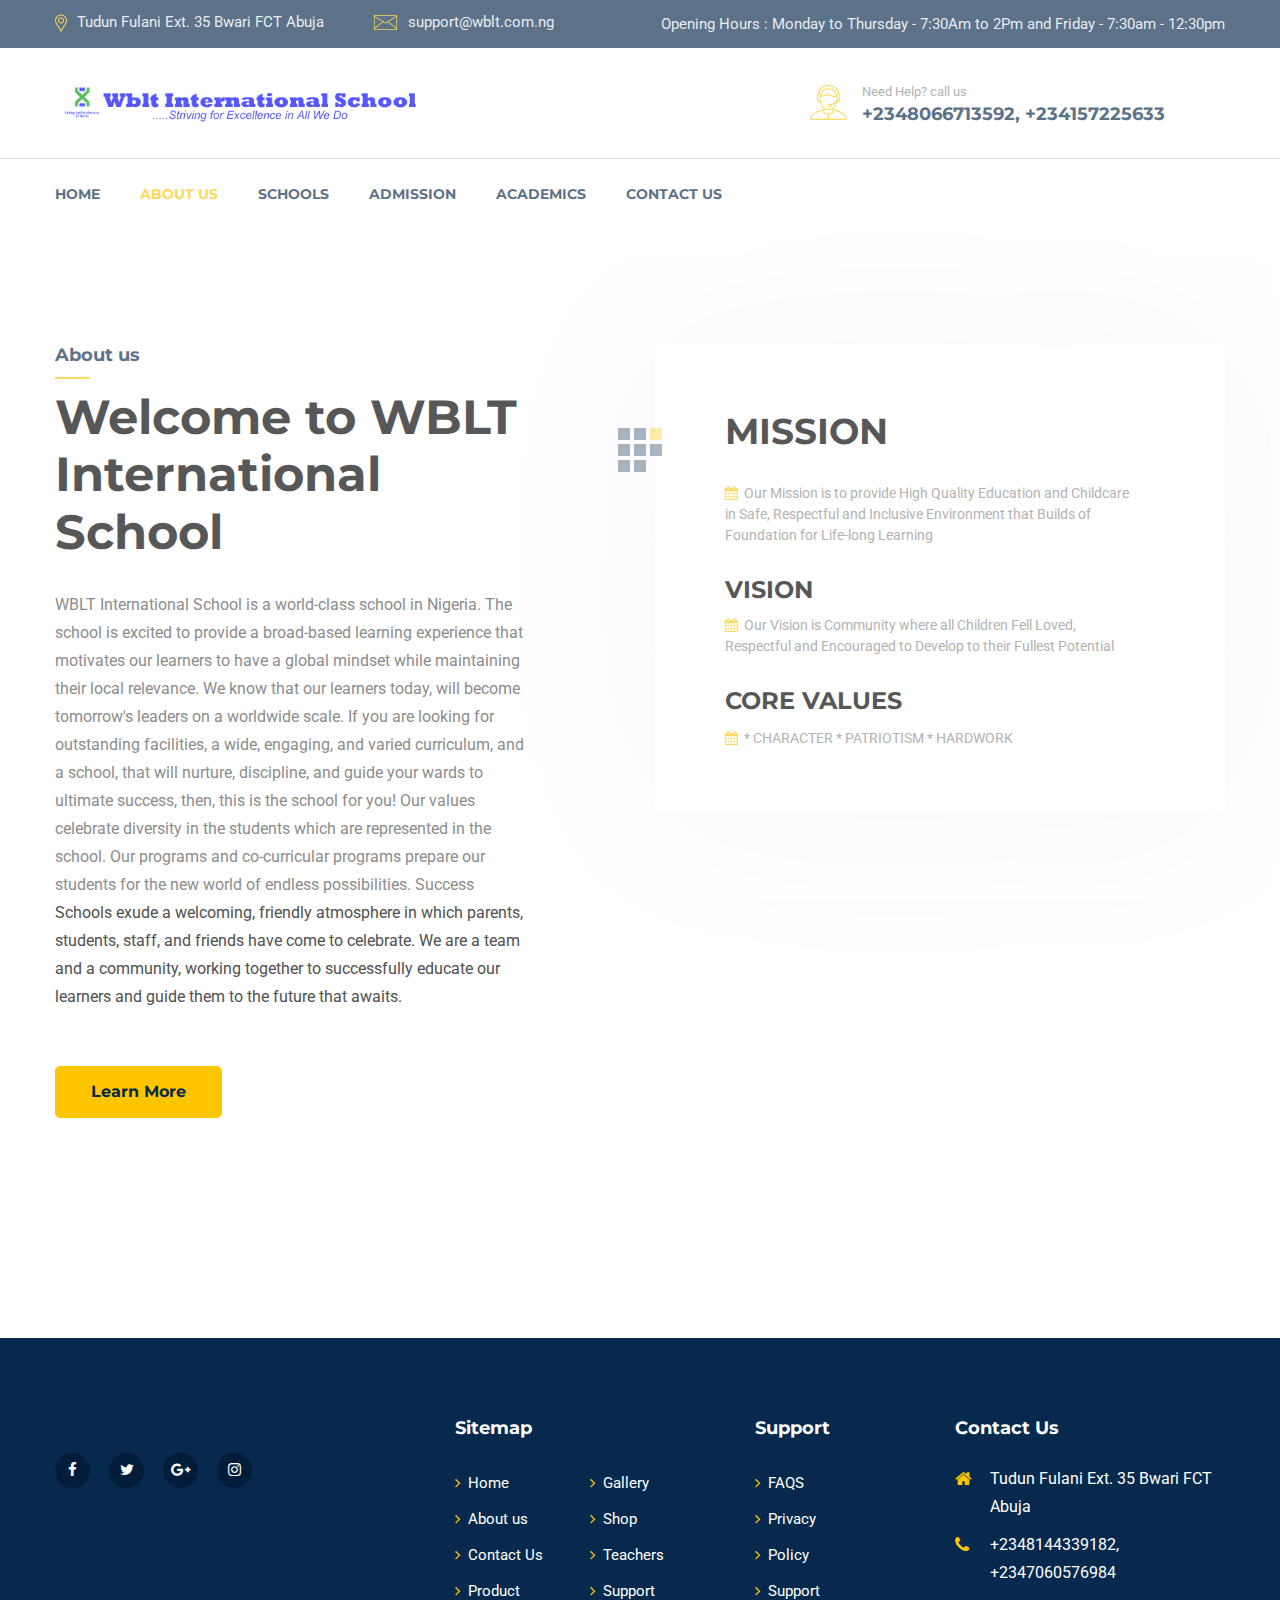
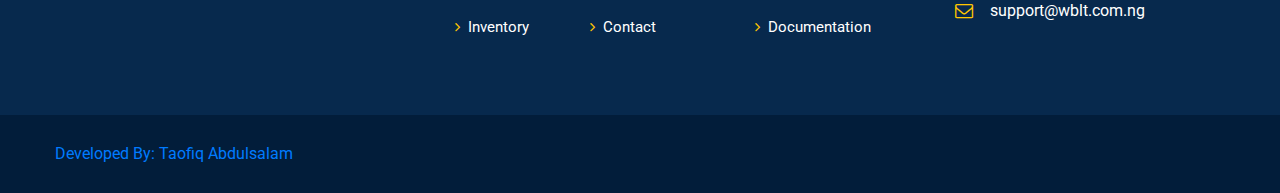
==== commit 041ec35c: "about" ====
--- a/about.html
+++ b/about.html
@@ -211,7 +211,7 @@
                     <div class="about-cont">
                         <p>WBLT International School is a world-class school in Nigeria. The school is excited to provide a broad-based learning experience that motivates our learners to have a global mindset while maintaining their local relevance. We know that our learners today, will become tomorrow's leaders on a worldwide scale.
 
-If you are looking for outstanding facilities, a wide, engaging, and varied curriculum, and a school, that will nurture, discipline, and guide your wards to ultimate success, then, this is the school for you! At Success Schools, our values celebrate diversity in the students which are represented in the school. Our programs and co-curricular programs prepare our students for the new world of endless possibilities. Success Schools exude a welcoming, friendly atmosphere in which parents, students, staff, and friends have come to celebrate. We are a team and a community, working together to successfully educate our learners and guide them to the future that awaits.</p>
+If you are looking for outstanding facilities, a wide, engaging, and varied curriculum, and a school, that will nurture, discipline, and guide your wards to ultimate success, then, this is the school for you! Our values celebrate diversity in the students which are represented in the school. Our programs and co-curricular programs prepare our students for the new world of endless possibilities. Success Schools exude a welcoming, friendly atmosphere in which parents, students, staff, and friends have come to celebrate. We are a team and a community, working together to successfully educate our learners and guide them to the future that awaits.</p>
                         <a href="#" class="main-btn mt-55">Learn More</a>
                     </div>
                 </div> <!-- about cont -->
